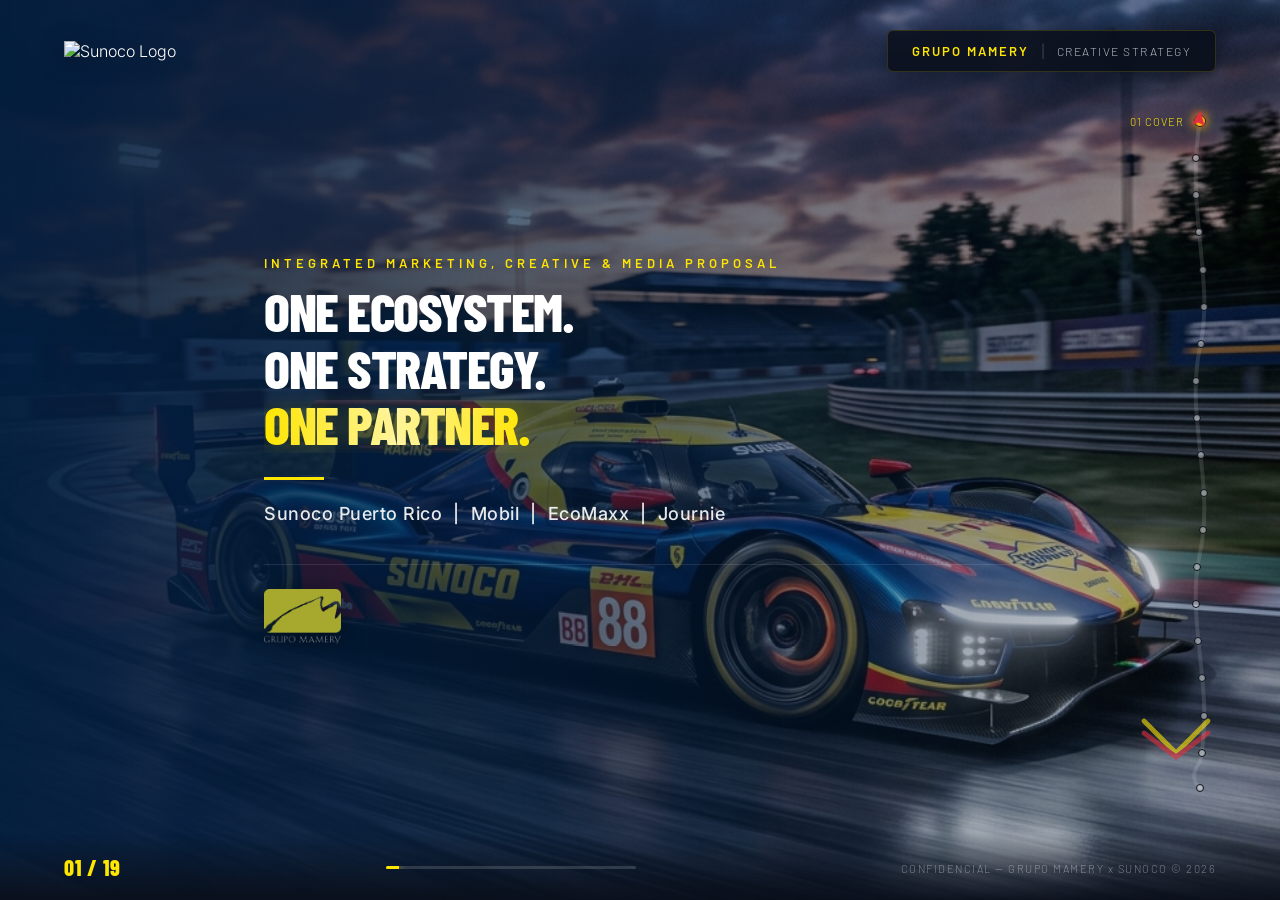
==== index.html @ bb72ad43 "design: remove redundant created by text and show only Grupo Mamery logo on Slide 1" ====
<!DOCTYPE html>
<html lang="es">
<head>
    <meta charset="UTF-8">
    <meta name="viewport" content="width=device-width, initial-scale=1.0">
    <title>Integrated Marketing, Creative & Media Proposal - SUNOCO Puerto Rico</title>
    <meta name="description" content="Integrated Marketing, Creative & Media Proposal for Sunoco Puerto Rico by Grupo Mamery.">
    
    <!-- Google Fonts -->
    <link rel="preconnect" href="https://fonts.googleapis.com">
    <link rel="preconnect" href="https://fonts.gstatic.com" crossorigin>
    <link href="https://fonts.googleapis.com/css2?family=Anton&family=Barlow+Condensed:wght@600;800&family=Barlow:wght@400;600&family=Inter:wght@300;400;500;700&display=swap" rel="stylesheet">
    
    <!-- Custom CSS -->
    <link rel="stylesheet" href="sunoco.css?v=9">
</head>
<body>

    <!-- Header Overlay -->
    <header class="deck-header">
        <div class="header-logo">
            <img src="https://www.sunocopr.com/img/sunoco-logo.svg" alt="Sunoco Logo" class="brand-logo">
        </div>
        <div class="header-badge">
            <span class="badge-accent">GRUPO MAMERY</span>
            <span class="badge-separator">|</span>
            <span class="badge-text">CREATIVE STRATEGY</span>
        </div>
    </header>

    <!-- Navigation Overlay (SVG Racetrack) -->
    <nav class="deck-nav" aria-label="Slide Navigation">
        <div class="racetrack-container">
            <svg class="racetrack-svg" viewBox="0 0 80 800" preserveAspectRatio="none">
                <!-- Base Track -->
                <path id="racetrack-path-base" d="M 40,15 C 25,120 55,200 40,280 C 25,360 55,440 40,520 C 25,600 55,680 40,765 C 30,780 35,790 40,795" fill="none" stroke="rgba(255,255,255,0.12)" stroke-width="4" stroke-linecap="round"></path>
                <!-- Active Progress Track -->
                <path id="racetrack-path-active" d="M 40,15 C 25,120 55,200 40,280 C 25,360 55,440 40,520 C 25,600 55,680 40,765 C 30,780 35,790 40,795" fill="none" stroke="var(--color-yellow)" stroke-width="4" stroke-linecap="round" stroke-dasharray="1000" stroke-dashoffset="1000"></path>
            </svg>
            <!-- Race Car Indicator -->
            <div id="racetrack-car" class="racetrack-car">
                <svg viewBox="0 0 24 24" width="22" height="22" fill="var(--color-red)">
                    <path d="M12,2L5,18L12,15L19,18L12,2Z" style="filter: drop-shadow(0 0 6px var(--color-red));"></path>
                </svg>
            </div>
            <!-- Checkpoints (19 slides) will be dynamically added here by JS to sit exactly on the path -->
            <div class="racetrack-checkpoints" id="racetrack-checkpoints"></div>
        </div>
    </nav>

    <!-- Main Scroll Container -->
    <main class="deck-container" id="deck-container">

        <!-- SLIDE 01: COVER -->
        <section class="slide theme-cover active" id="slide-01">
            <div class="slide-bg parallax-bg" style="background-image: url('assets/bg_sunoco_01_new.png');"></div>
            <div class="slide-overlay-gradient"></div>
            <div class="slide-content content-left-60">
                <div class="content-wrapper reveal-item">
                    <span class="slide-label" style="color: var(--color-yellow); letter-spacing: 4px;">INTEGRATED MARKETING, CREATIVE & MEDIA PROPOSAL</span>
                    <h1 class="slide-title" style="font-size: 54px; line-height: 1.05;">ONE ECOSYSTEM.<br>ONE STRATEGY.<br><span class="highlight-yellow">ONE PARTNER.</span></h1>
                    <div class="decor-line" style="margin: 20px 0;"></div>
                    <p class="slide-description" style="font-size: 18px; font-weight: 500; letter-spacing: 0.5px; color: rgba(255,255,255,0.9);">
                        Sunoco Puerto Rico &nbsp;|&nbsp; Mobil &nbsp;|&nbsp; EcoMaxx &nbsp;|&nbsp; Journie
                    </p>
                    <div class="slide-meta" style="margin-top: 35px;">
                        <div class="meta-logo">
                            <img src="assets/grupo_mamery_logo.png" alt="Grupo Mamery Logo" style="height: 55px; filter: drop-shadow(0 4px 12px rgba(0,0,0,0.4)); transition: transform 0.3s ease;" onmouseover="this.style.transform='scale(1.05)'" onmouseout="this.style.transform='scale(1)'">
                        </div>
                    </div>
                </div>
            </div>
            <!-- Drawing SVG Chevron -->
            <div class="decor-chevron-container">
                <svg class="decor-chevron-svg" viewBox="0 0 100 60" width="80" height="48">
                    <path class="chevron-path-1" d="M10,10 L50,50 L90,10" fill="none" stroke="rgba(255, 230, 0, 0.15)" stroke-width="6" stroke-linecap="round"></path>
                    <path class="chevron-path-2" d="M10,25 L50,55 L90,25" fill="none" stroke="rgba(227, 46, 61, 0.15)" stroke-width="6" stroke-linecap="round"></path>
                </svg>
            </div>
        </section>

        <!-- SLIDE 02: WHY THIS MOMENT MATTERS -->
        <section class="slide theme-split" id="slide-02">
            <div class="slide-bg-split">
                <div class="split-left"></div>
                <div class="split-right" style="background-image: linear-gradient(rgba(3, 30, 63, 0.85), rgba(3, 30, 63, 0.95)), url('https://www.sunocopr.com/img/store-locator.webp');"></div>
            </div>
            <div class="diagonal-divider-line"></div>
            <div class="slide-content split-layout">
                <div class="left-panel reveal-item" style="max-height: 80vh; overflow-y: auto; padding-right: 20px;">
                    <div class="accent-bar-yellow"></div>
                    <span class="slide-label">THE OPPORTUNITY</span>
                    <h2 class="slide-title" style="font-size: 44px; line-height: 1.1; margin-bottom: 15px;">WHY THIS MOMENT <span class="highlight-yellow">MATTERS</span></h2>
                    
                    <p class="slide-description" style="font-size: 15px; font-weight: 600; line-height: 1.5; color: var(--color-white); margin-bottom: 15px;">
                        The opportunity in front of us is bigger than consolidating agencies. It's about creating a smarter, faster, and more connected marketing ecosystem.
                    </p>
                    
                    <p class="slide-description" style="font-size: 13.5px; line-height: 1.5; color: rgba(255, 255, 255, 0.75); margin-bottom: 12px;">
                        With Sunoco, Mobil, EcoMaxx, and Journie operating under the same portfolio, the opportunity isn't simply to align communications. It's to align strategy, execution, media investment, and customer engagement under a single vision.
                    </p>
                    
                    <p class="slide-description" style="font-size: 13.5px; line-height: 1.5; color: rgba(255, 255, 255, 0.75); margin-bottom: 12px;">
                        At Grupo Mamery, we believe successful brands don't grow in silos. They grow when strategy, creativity, media, and data work together.
                    </p>

                    <p class="slide-description" style="font-size: 13.5px; line-height: 1.5; color: rgba(255, 255, 255, 0.75); margin-bottom: 12px;">
                        That's why our approach is designed to function as an extension of your team—bringing together the right people, processes, and expertise to move faster, make smarter decisions, and create stronger connections with consumers across every touchpoint.
                    </p>
                    
                    <p class="slide-description" style="font-size: 14px; font-weight: 500; line-height: 1.5; color: var(--color-yellow);">
                        Our role is not simply to execute campaigns. Our role is to help build a more connected, agile, and effective brand ecosystem capable of supporting the next stage of growth.
                    </p>
                </div>
                <div class="right-panel reveal-item delay-2">
                    <div class="glass-stat-card" style="padding: 30px;">
                        <span class="stat-label" style="letter-spacing: 2px; color: var(--color-yellow); font-size: 11px;">PORTFOLIO</span>
                        <h3 style="font-family: var(--font-headers); font-size: 34px; font-weight: 800; margin: 10px 0; line-height: 1.1;">4 BRANDS<br>1 SYSTEM</h3>
                        <p class="stat-desc" style="margin-bottom: 15px; font-size: 11.5px;">Sunoco, Mobil, EcoMaxx, and Journie working in synergy.</p>
                        <div style="border-top: 1px solid var(--border-white-10); padding-top: 15px; display: grid; grid-template-columns: 1fr 1fr; gap: 10px; font-size: 12px; font-family: var(--font-headers); font-weight: 800; letter-spacing: 1.5px; text-align: center;">
                            <div style="color: var(--color-yellow);">SUNOCO</div>
                            <div style="color: var(--color-white);">MOBIL</div>
                            <div style="color: var(--color-white);">ECOMAXX</div>
                            <div style="color: var(--color-yellow);">JOURNIE</div>
                        </div>
                    </div>
                </div>
            </div>
        </section>

        <!-- SLIDE 03: OUR PERSPECTIVE -->
        <section class="slide theme-minimal" id="slide-03">
            <div class="slide-bg parallax-bg" style="background-image: url('https://www.sunocopr.com/img/bg-find-a-station-wrapper.webp');"></div>
            <div class="slide-overlay-gradient"></div>
            <div class="slide-content content-center">
                <div class="content-wrapper text-center reveal-item">
                    <span class="slide-label">GROWTH STRATEGY</span>
                    <h2 class="slide-title">OUR <span class="highlight-yellow">PERSPECTIVE</span></h2>
                    <div class="decor-diamond-group">
                        <div class="decor-diamond"></div>
                        <div class="decor-diamond active"></div>
                        <div class="decor-diamond"></div>
                    </div>
                    <p class="slide-description" style="font-size: 18px; line-height: 1.5; max-width: 800px; margin: 0 auto 15px; color: rgba(255, 255, 255, 0.95); font-weight: 400;">
                        Bringing multiple brands under one agency structure is not just an operational decision. <strong>It's a growth decision.</strong>
                    </p>
                    <p class="slide-description" style="font-size: 15px; line-height: 1.5; max-width: 800px; margin: 0 auto 15px; color: rgba(255, 255, 255, 0.8);">
                        The ability to align strategy, streamline execution, and create visibility across brands creates efficiencies that extend far beyond marketing.
                    </p>
                    <p class="slide-description" style="font-size: 15px; line-height: 1.5; max-width: 800px; margin: 0 auto 24px; color: rgba(255, 255, 255, 0.8);">
                        It creates consistency. It improves speed. It simplifies decision-making. And most importantly, it allows every initiative to contribute to a larger business objective.
                    </p>
                    <blockquote class="accent-quote" style="text-align: center; border-left: none; border-top: 1px solid var(--color-yellow); border-bottom: 1px solid var(--color-yellow); padding: 20px 0; font-size: 18px; max-width: 800px; margin: 0 auto;">
                        "For Sunoco, Mobil, EcoMaxx, and Journie, the opportunity isn't simply to manage brands together. It's to build a connected ecosystem where every brand strengthens the others."
                    </blockquote>
                </div>
            </div>
            <div class="bottom-accent-line"></div>
            <!-- Drawing SVG Chevron -->
            <div class="decor-chevron-container">
                <svg class="decor-chevron-svg" viewBox="0 0 100 60" width="80" height="48">
                    <path class="chevron-path-1" d="M10,10 L50,50 L90,10" fill="none" stroke="rgba(255, 230, 0, 0.15)" stroke-width="6" stroke-linecap="round"></path>
                    <path class="chevron-path-2" d="M10,25 L50,55 L90,25" fill="none" stroke="rgba(227, 46, 61, 0.15)" stroke-width="6" stroke-linecap="round"></path>
                </svg>
            </div>
        </section>

        <!-- SLIDE 04: OUR APPROACH -->
        <section class="slide theme-quadrant" id="slide-04">
            <div class="slide-bg parallax-bg" style="background-image: url('assets/bg_sunoco_04.png');"></div>
            <div class="slide-overlay-gradient"></div>
            <div class="slide-content">
                <div class="section-header text-center reveal-item" style="margin-bottom: 20px;">
                    <span class="slide-label" style="display: block; margin-bottom: 5px;">ONE ECOSYSTEM. ONE STRATEGY. ONE PARTNER.</span>
                    <span class="slide-label">PORTFOLIO SYNERGY</span>
                    <h2 class="slide-title" style="margin-bottom: 10px;">OUR <span class="highlight-yellow">APPROACH</span></h2>
                    <p class="section-subtitle" style="font-size: 15px; max-width: 800px; margin: 0 auto 10px; color: rgba(255,255,255,0.9); line-height: 1.4;">
                        Grupo Mamery proposes an integrated model where strategy, creativity, media, and customer engagement operate under one structure designed to support the entire portfolio.
                    </p>
                    <p class="section-subtitle" style="font-size: 13.5px; max-width: 800px; margin: 0 auto; color: rgba(255,255,255,0.7); line-height: 1.4;">
                        Each brand maintains its unique identity and business objectives, while benefiting from a centralized approach that creates efficiency, consistency, and scalability.
                    </p>
                </div>
                <div class="quadrant-grid">
                    <div class="quadrant-card reveal-item delay-1">
                        <div class="card-accent-yellow"></div>
                        <span class="quadrant-num">01</span>
                        <h3>SUNOCO</h3>
                        <p>Driving brand leadership, market relevance, and long-term growth.</p>
                    </div>
                    <div class="quadrant-card reveal-item delay-2">
                        <div class="card-accent-red"></div>
                        <span class="quadrant-num">02</span>
                        <h3>MOBIL</h3>
                        <p>Strengthening premium positioning, credibility, innovation, and differentiation.</p>
                    </div>
                    <div class="quadrant-card reveal-item delay-3">
                        <div class="card-accent-yellow"></div>
                        <span class="quadrant-num">03</span>
                        <h3>ECOMAXX</h3>
                        <p>Driving value, affordability, and everyday savings.</p>
                    </div>
                    <div class="quadrant-card reveal-item delay-4">
                        <div class="card-accent-white"></div>
                        <span class="quadrant-num">04</span>
                        <h3>JOURNIE</h3>
                        <p>Increasing engagement, loyalty, retention, and customer lifetime value.</p>
                    </div>
                </div>
                <p class="reveal-item delay-4" style="text-align: center; margin-top: 25px; font-size: 14.5px; color: var(--color-yellow); font-weight: 500; letter-spacing: 0.5px; line-height: 1.4; max-width: 800px; margin: 25px auto 0;">
                    Together, these brands become more than individual marketing efforts. They become a connected ecosystem working toward shared business growth.
                </p>
            </div>
        </section>

        <!-- SLIDE 05: HOW WE WOULD WORK TOGETHER (Strategic Planning) -->
        <section class="slide theme-asymmetric" id="slide-05">
            <div class="slide-bg parallax-bg" style="background-image: url('https://www.sunocopr.com/img/official-fuel-of-nascar.webp'); filter: brightness(0.4);"></div>
            <div class="slide-overlay-gradient"></div>
            <div class="slide-content content-offset">
                <div class="accent-left-line"></div>
                <div class="main-body reveal-item">
                    <span class="slide-label" style="display: block; margin-bottom: 5px; color: rgba(255,255,255,0.4); font-size: 11px; letter-spacing: 2px;">HOW WE WOULD WORK TOGETHER</span>
                    <span class="slide-label">COLLABORATIVE MODEL</span>
                    <h2 class="slide-title">STRATEGIC <span class="highlight-yellow">PLANNING</span></h2>
                    <p class="slide-description" style="max-width: 700px; margin-bottom: 25px; color: rgba(255,255,255,0.85);">
                        We establish a proactive, consultative partnership that integrates our planning directly with your business objectives.
                    </p>
                    
                    <div class="responsive-grid-2col" style="margin-top: 25px;">
                        <ul class="check-list" style="display: flex; flex-direction: column; gap: 15px; font-size: 18px;">
                            <li><span>Annual marketing planning support</span></li>
                            <li><span>Campaign and promotional planning</span></li>
                            <li><span>Strategic recommendations and consultation</span></li>
                            <li><span>Market and consumer insights</span></li>
                        </ul>
                        <ul class="check-list" style="display: flex; flex-direction: column; gap: 15px; font-size: 18px;">
                            <li><span>Opportunity identification</span></li>
                            <li><span>Strategic partnership recommendations</span></li>
                            <li><span>Participation in planning sessions and workshops</span></li>
                        </ul>
                    </div>
                </div>
            </div>
            <!-- Drawing SVG Chevron -->
            <div class="decor-chevron-container">
                <svg class="decor-chevron-svg" viewBox="0 0 100 60" width="80" height="48">
                    <path class="chevron-path-1" d="M10,10 L50,50 L90,10" fill="none" stroke="rgba(255, 230, 0, 0.15)" stroke-width="6" stroke-linecap="round"></path>
                    <path class="chevron-path-2" d="M10,25 L50,55 L90,25" fill="none" stroke="rgba(227, 46, 61, 0.15)" stroke-width="6" stroke-linecap="round"></path>
                </svg>
            </div>
        </section>

        <!-- SLIDE 06: CAMPAIGN DEVELOPMENT -->
        <section class="slide theme-asymmetric" id="slide-06">
            <div class="slide-bg parallax-bg" style="background-image: url('https://www.sunocopr.com/img/sunoco-race-fuels.webp'); filter: brightness(0.4);"></div>
            <div class="slide-overlay-gradient"></div>
            <div class="slide-content content-offset">
                <div class="accent-left-line"></div>
                <div class="main-body reveal-item">
                    <span class="slide-label" style="display: block; margin-bottom: 5px; color: rgba(255,255,255,0.4); font-size: 11px; letter-spacing: 2px;">HOW WE WOULD WORK TOGETHER</span>
                    <span class="slide-label">CREATIVE CAPABILITIES</span>
                    <h2 class="slide-title">CAMPAIGN DEVELOPMENT & <span class="highlight-yellow">EXECUTION</span></h2>
                    <p class="slide-description" style="max-width: 700px; margin-bottom: 25px; color: rgba(255,255,255,0.85);">
                        From high-end concepts to cross-channel deployment, we translate strategy into compelling visual communication.
                    </p>
                    <div class="campaign-split-grid">
                        <ul class="check-list" style="display: flex; flex-direction: column; gap: 15px; font-size: 19px;">
                            <li><span>Creative concept development</span></li>
                            <li><span>Integrated 360° campaign development</span></li>
                            <li><span>Digital and traditional asset creation</span></li>
                            <li><span>Content adaptation across channels</span></li>
                            <li><span>Campaign execution oversight</span></li>
                            <li><span>Production coordination</span></li>
                            <li><span>Executive presentations and concept development</span></li>
                        </ul>
                        <div class="film-item campaign-large-media" style="border: 2px solid var(--color-yellow); background: var(--bg-glass); backdrop-filter: var(--glass-blur); padding: 20px; box-shadow: 0 0 40px rgba(255, 230, 0, 0.3); transform: scale(1.05); transition: transform 0.8s cubic-bezier(0.16, 1, 0.3, 1);">
                            <div class="film-thumb" style="background-image: url('assets/sunoco_production_station.png'); aspect-ratio: 16/10; margin-bottom: 12px; border: 1.5px solid rgba(255,255,255,0.2); width: 100%; height: 42vh; background-size: cover; background-position: center;"></div>
                            <h5 style="font-size: 18px; letter-spacing: 1.5px; color: var(--color-yellow); font-family: var(--font-headers); font-weight: 800; text-transform: uppercase;">CAMPAIGN PRODUCTION ON SET</h5>
                        </div>
                    </div>
                </div>
            </div>
        </section>

        <!-- SLIDE 07: CUSTOMER ENGAGEMENT -->
        <section class="slide theme-asymmetric" id="slide-07">
            <div class="slide-bg parallax-bg" style="background-image: url('https://www.sunocopr.com/img/hero.webp'); filter: brightness(0.45);"></div>
            <div class="slide-overlay-gradient"></div>
            <div class="slide-content content-offset">
                <div class="accent-left-line"></div>
                <div class="main-body reveal-item">
                    <span class="slide-label" style="display: block; margin-bottom: 5px; color: rgba(255,255,255,0.4); font-size: 11px; letter-spacing: 2px;">HOW WE WOULD WORK TOGETHER</span>
                    <span class="slide-label">DIGITAL INTERACTION</span>
                    <h2 class="slide-title">CUSTOMER <span class="highlight-yellow">ENGAGEMENT</span></h2>
                    <p class="slide-description" style="max-width: 700px; margin-bottom: 20px; color: rgba(255,255,255,0.85);">
                        Building long-term customer relationships through continuous, targeted engagement initiatives across social, web, and loyalty systems.
                    </p>
                    <div class="responsive-grid-2col" style="margin-top: 20px;">
                        <ul class="accent-bullets" style="gap: 12px; font-size: 17px;">
                            <li><span>Social media strategy and management</span></li>
                            <li><span>Community management</span></li>
                            <li><span>Editorial planning and content calendars</span></li>
                            <li><span>Content development</span></li>
                            <li><span>Influencer marketing programs</span></li>
                        </ul>
                        <ul class="accent-bullets" style="gap: 12px; font-size: 17px;">
                            <li><span>Brand ambassador initiatives</span></li>
                            <li><span>Consumer engagement campaigns</span></li>
                            <li><span>Journie-related communication initiatives</span></li>
                            <li><span>Loyalty-focused marketing programs</span></li>
                        </ul>
                    </div>
                </div>
            </div>
            <div class="center-right-warm-glow"></div>
            <!-- Drawing SVG Chevron -->
            <div class="decor-chevron-container">
                <svg class="decor-chevron-svg" viewBox="0 0 100 60" width="80" height="48">
                    <path class="chevron-path-1" d="M10,10 L50,50 L90,10" fill="none" stroke="rgba(255, 230, 0, 0.15)" stroke-width="6" stroke-linecap="round"></path>
                    <path class="chevron-path-2" d="M10,25 L50,55 L90,25" fill="none" stroke="rgba(227, 46, 61, 0.15)" stroke-width="6" stroke-linecap="round"></path>
                </svg>
            </div>
        </section>

        <!-- SLIDE 08: MEDIA, INTELLIGENCE & PERFORMANCE -->
        <section class="slide theme-terminal" id="slide-08">
            <div class="slide-bg parallax-bg" style="background-image: url('assets/bg_sunoco_08.png');"></div>
            <div class="slide-overlay-gradient"></div>
            <div class="slide-content">
                <div class="slide-content-vertical reveal-item">
                    <span class="slide-label">DATA-DRIVEN MEDIA</span>
                    <h2 class="slide-title" style="font-size: 48px; margin-bottom: 12px;">MEDIA, INTELLIGENCE & <span class="highlight-yellow">PERFORMANCE</span></h2>
                    <p class="slide-description" style="max-width: 800px; font-size: 14.5px; line-height: 1.5; margin-bottom: 20px; color: rgba(255,255,255,0.85);">
                        We don't view media as a buying function; we view it as a business tool. Every investment should be informed by consumer behavior, competitive activity, performance data, and business objectives. Our role is to connect those signals and transform them into smarter marketing decisions.
                    </p>
                    <div class="kpi-grid">
                        <div class="kpi-card" style="padding: 20px; background: var(--bg-glass); border: 1px solid var(--border-glass); border-radius: 8px;">
                            <span class="kpi-badge" style="display: inline-block; padding: 3px 8px; font-family: var(--font-accent); font-size: 9px; font-weight: 600; background: var(--color-yellow); color: var(--color-black); border-radius: 2px; margin-bottom: 10px;">STRATEGY</span>
                            <h3 style="font-family: var(--font-headers); font-size: 18px; margin-bottom: 12px; color: var(--color-white); text-transform: uppercase;">Media Strategy</h3>
                            <ul class="check-list" style="font-size: 14px; line-height: 1.4; display: flex; flex-direction: column; gap: 8px; padding-left: 0; list-style-type: none;">
                                <li><span>Annual and campaign-level media planning</span></li>
                                <li><span>Budget allocation recommendations</span></li>
                                <li><span>Strategic media recommendations</span></li>
                                <li><span>Channel mix development</span></li>
                                <li><span>Performance forecasting</span></li>
                            </ul>
                        </div>
                        <div class="kpi-card" style="padding: 20px; background: var(--bg-glass); border: 1px solid var(--border-glass); border-radius: 8px;">
                            <span class="kpi-badge" style="display: inline-block; padding: 3px 8px; font-family: var(--font-accent); font-size: 9px; font-weight: 600; background: var(--color-yellow); color: var(--color-black); border-radius: 2px; margin-bottom: 10px;">MANAGEMENT</span>
                            <h3 style="font-family: var(--font-headers); font-size: 18px; margin-bottom: 12px; color: var(--color-white); text-transform: uppercase;">Media Buying & Management</h3>
                            <ul class="check-list" style="font-size: 14px; line-height: 1.4; display: flex; flex-direction: column; gap: 8px; padding-left: 0; list-style-type: none;">
                                <li><span>Media negotiations</span></li>
                                <li><span>Media placement and execution</span></li>
                                <li><span>Campaign implementation</span></li>
                                <li><span>Budget management</span></li>
                                <li><span>Ongoing optimization</span></li>
                            </ul>
                        </div>
                        <div class="kpi-card" style="padding: 20px; background: var(--bg-glass); border: 1px solid var(--border-glass); border-radius: 8px;">
                            <span class="kpi-badge" style="display: inline-block; padding: 3px 8px; font-family: var(--font-accent); font-size: 9px; font-weight: 600; background: var(--color-yellow); color: var(--color-black); border-radius: 2px; margin-bottom: 10px;">OPTIMIZATION</span>
                            <h3 style="font-family: var(--font-headers); font-size: 18px; margin-bottom: 12px; color: var(--color-white); text-transform: uppercase;">Performance</h3>
                            <ul class="check-list" style="font-size: 14px; line-height: 1.4; display: flex; flex-direction: column; gap: 8px; padding-left: 0; list-style-type: none;">
                                <li><span>Campaign monitoring</span></li>
                                <li><span>Performance analysis</span></li>
                                <li><span>Optimization recommendations</span></li>
                                <li><span>Cross-channel reporting</span></li>
                                <li><span>Business-focused insights</span></li>
                            </ul>
                        </div>
                        <div class="kpi-card" style="padding: 20px; background: var(--bg-glass); border: 1px solid var(--border-glass); border-radius: 8px;">
                            <span class="kpi-badge" style="display: inline-block; padding: 3px 8px; font-family: var(--font-accent); font-size: 9px; font-weight: 600; background: var(--color-yellow); color: var(--color-black); border-radius: 2px; margin-bottom: 10px;">INTELLIGENCE</span>
                            <h3 style="font-family: var(--font-headers); font-size: 18px; margin-bottom: 12px; color: var(--color-white); text-transform: uppercase;">Competitive & Industry Intelligence</h3>
                            <ul class="check-list" style="font-size: 13.5px; line-height: 1.35; display: flex; flex-direction: column; gap: 7px; padding-left: 0; list-style-type: none;">
                                <li><span>Monthly category advertising investment monitoring</span></li>
                                <li><span>Competitive activity tracking</span></li>
                                <li><span>Share of Voice analysis</span></li>
                                <li><span>Market trend reporting</span></li>
                                <li><span>Monitoring of relevant competitive campaigns</span></li>
                                <li><span>Identification of emerging opportunities</span></li>
                                <li><span>Strategic recommendations based on market activity</span></li>
                            </ul>
                        </div>
                    </div>
                </div>
            </div>
        </section>

        <!-- SLIDE 09: OPERATING RHYTHM -->
        <section class="slide theme-grid-structure" id="slide-09">
            <div class="slide-bg parallax-bg" style="background-image: url('assets/bg_sunoco_04.png'); filter: blur(5px) brightness(0.35);"></div>
            <div class="slide-overlay-gradient"></div>
            <div class="slide-content">
                <div class="section-header text-center reveal-item" style="margin-bottom: 30px;">
                    <span class="slide-label">GOVERNANCE</span>
                    <h2 class="slide-title" style="margin-bottom: 10px;">OPERATING <span class="highlight-yellow">RHYTHM</span></h2>
                    <p class="section-subtitle" style="color: rgba(255,255,255,0.85);">Structured checkpoints to maintain operational alignment and evaluate results</p>
                </div>
                <div class="rhythm-row">
                    <div class="rhythm-block reveal-item delay-1">
                        <span class="block-label highlight-yellow">EVERY 2 WEEKS</span>
                        <h3>Bi-Weekly Status Meetings</h3>
                        <p>Regular alignment sessions focused on priorities, active projects, campaign performance, and upcoming initiatives.</p>
                    </div>
                    <div class="rhythm-block reveal-item delay-2">
                        <span class="block-label highlight-yellow">EVERY MONTH</span>
                        <h3>Monthly Performance Reviews</h3>
                        <p>Comprehensive review of marketing activities, campaign results, competitive activity, and strategic recommendations.</p>
                    </div>
                    <div class="rhythm-block reveal-item delay-3">
                        <span class="block-label highlight-yellow">EVERY QUARTER</span>
                        <h3>Quarterly Business Reviews</h3>
                        <p style="margin-bottom: 10px; font-size: 14px; color: rgba(255,255,255,0.7);">Executive-level business reviews focused on:</p>
                        <ul class="check-list" style="font-size: 13.5px; line-height: 1.35; display: flex; flex-direction: column; gap: 6px; padding-left: 0; list-style-type: none; text-align: left;">
                            <li><span>Market trends</span></li>
                            <li><span>Competitive developments</span></li>
                            <li><span>Industry activity</span></li>
                            <li><span>Emerging opportunities</span></li>
                            <li><span>Strategic recommendations for future growth</span></li>
                        </ul>
                    </div>
                </div>
            </div>
            <div class="rhythm-decor-diamond"></div>
            <!-- Drawing SVG Chevron -->
            <div class="decor-chevron-container">
                <svg class="decor-chevron-svg" viewBox="0 0 100 60" width="80" height="48">
                    <path class="chevron-path-1" d="M10,10 L50,50 L90,10" fill="none" stroke="rgba(255, 230, 0, 0.15)" stroke-width="6" stroke-linecap="round"></path>
                    <path class="chevron-path-2" d="M10,25 L50,55 L90,25" fill="none" stroke="rgba(227, 46, 61, 0.15)" stroke-width="6" stroke-linecap="round"></path>
                </svg>
            </div>
        </section>

        <!-- SLIDE 10: BUILT ON EXPERIENCE -->
        <section class="slide theme-emotional-peak" id="slide-10">
            <div class="slide-bg parallax-bg" style="background-image: url('assets/bg_sunoco_10.png');"></div>
            <div class="slide-overlay-gradient"></div>
            <div class="slide-content content-full-overlay">
                <div class="content-wrapper text-center reveal-item">
                    <span class="slide-label">PARTNERSHIP CAPABILITIES</span>
                    <h2 class="slide-title" style="font-size: 52px;">BUILT ON EXPERIENCE. <span class="highlight-yellow">DRIVEN BY AGILITY.</span></h2>
                    <p class="slide-description max-w-xl mx-auto" style="font-size: 17px; line-height: 1.5; color: rgba(255, 255, 255, 0.95); margin-bottom: 15px;">
                        Successful marketing today requires more than creativity. It requires strategic thinking, operational discipline, market awareness, and the ability to move quickly when opportunities emerge.
                    </p>
                    <p class="slide-description max-w-xl mx-auto" style="font-size: 15px; line-height: 1.5; color: rgba(255, 255, 255, 0.8); margin-bottom: 15px;">
                        Grupo Mamery combines experienced leadership, specialized talent, and an agile operating model designed to help brands adapt, execute, and grow in an increasingly dynamic environment.
                    </p>
                    <p class="slide-description max-w-xl mx-auto" style="font-size: 15px; line-height: 1.5; color: var(--color-yellow); font-weight: 500; margin-bottom: 25px;">
                        Our structure is intentionally built to deliver both strategic depth and executional speed—allowing us to operate as a true extension of our clients’ teams.
                    </p>
                </div>
            </div>
        </section>

        <!-- SLIDE 11: THE TEAM -->
        <section class="slide theme-team" id="slide-11">
            <div class="slide-bg parallax-bg" style="background-image: url('https://www.sunocopr.com/content/userfiles/images/SunocoIndyCar.jpg'); filter: brightness(0.35);"></div>
            <div class="slide-overlay-gradient"></div>
            <div class="slide-content">
                <div class="section-header text-center reveal-item" style="margin-bottom: 25px;">
                    <span class="slide-label">RESOURCES</span>
                    <h2 class="slide-title" style="margin-bottom: 10px;">THE TEAM <span class="highlight-yellow">BEHIND THE WORK</span></h2>
                    <p class="section-subtitle" style="font-size: 13px; color: rgba(255,255,255,0.85);">Dedicated core team assigned to support the portfolio's day-to-day workflow</p>
                </div>
                <div class="team-grid">
                    <div class="team-card reveal-item delay-1" style="padding: 18px;">
                        <h4 style="font-size: 17.5px;">Strategy & Creative Director</h4>
                        <span class="team-role" style="font-size: 10px; margin-bottom: 8px;">Creative & Strategic Leadership</span>
                        <p style="font-size: 13.5px; line-height: 1.4;">Strategic leadership, creative direction, and overall brand alignment.</p>
                    </div>
                    <div class="team-card reveal-item delay-2" style="padding: 18px;">
                        <h4 style="font-size: 17.5px;">Account Director</h4>
                        <span class="team-role" style="font-size: 10px; margin-bottom: 8px;">Executive & Client Relations</span>
                        <p style="font-size: 13.5px; line-height: 1.4;">Executive relationship management and operational leadership.</p>
                    </div>
                    <div class="team-card reveal-item delay-3" style="padding: 18px;">
                        <h4 style="font-size: 17.5px;">Account Executives (2)</h4>
                        <span class="team-role" style="font-size: 10px; margin-bottom: 8px;">Workflow Coordination</span>
                        <p style="font-size: 13.5px; line-height: 1.4;">Day-to-day project coordination, workflow management, and execution support.</p>
                    </div>
                    <div class="team-card reveal-item delay-1" style="padding: 18px;">
                        <h4 style="font-size: 17.5px;">Graphic Designers (2)</h4>
                        <span class="team-role" style="font-size: 10px; margin-bottom: 8px;">Creative Asset Production</span>
                        <p style="font-size: 13.5px; line-height: 1.4;">Creative development, design execution, and asset production.</p>
                    </div>
                    <div class="team-card reveal-item delay-2" style="padding: 18px;">
                        <h4 style="font-size: 17.5px;">Media Director</h4>
                        <span class="team-role" style="font-size: 10px; margin-bottom: 8px;">Strategy & Media Buying</span>
                        <p style="font-size: 13.5px; line-height: 1.4;">Media strategy, planning, buying, and optimization.</p>
                    </div>
                    <div class="team-card reveal-item delay-3" style="padding: 18px;">
                        <h4 style="font-size: 17.5px;">Digital Specialist</h4>
                        <span class="team-role" style="font-size: 10px; margin-bottom: 8px;">Digital & Analytics</span>
                        <p style="font-size: 13.5px; line-height: 1.4;">Digital campaign execution, reporting, and performance optimization.</p>
                    </div>
                </div>
            </div>
            <div class="team-decor-diamond"></div>
            <!-- Drawing SVG Chevron -->
            <div class="decor-chevron-container">
                <svg class="decor-chevron-svg" viewBox="0 0 100 60" width="80" height="48">
                    <path class="chevron-path-1" d="M10,10 L50,50 L90,10" fill="none" stroke="rgba(255, 230, 0, 0.15)" stroke-width="6" stroke-linecap="round"></path>
                    <path class="chevron-path-2" d="M10,25 L50,55 L90,25" fill="none" stroke="rgba(227, 46, 61, 0.15)" stroke-width="6" stroke-linecap="round"></path>
                </svg>
            </div>
        </section>

        <!-- SLIDE 12: EXTENDED SUPPORT NETWORK -->
        <section class="slide theme-constellation" id="slide-12">
            <div class="slide-bg parallax-bg" style="background-image: url('assets/bg_sunoco_08.png'); filter: brightness(0.25);"></div>
            <div class="slide-overlay-gradient" style="background: radial-gradient(circle at center, rgba(3, 30, 63, 0.9) 0%, rgba(10, 15, 26, 0.98) 100%);"></div>
            <canvas class="constellation-canvas" id="constellation-canvas"></canvas>
            <div class="slide-content">
                <div class="content-wrapper reveal-item" style="max-width: 600px;">
                    <span class="slide-label">BROADER EXPERTISE</span>
                    <h2 class="slide-title">EXTENDED SUPPORT <span class="highlight-yellow">NETWORK</span></h2>
                    <p class="slide-description" style="font-size: 15px; margin-bottom: 20px; color: rgba(255,255,255,0.85); line-height: 1.5;">
                        In addition to the core team, Sunoco Puerto Rico will have access to Grupo Mamery's broader network of specialized resources and strategic partners, including:
                    </p>
                    <div class="responsive-grid-2col" style="font-size: 16px; color: rgba(255,255,255,0.75); margin-top: 20px;">
                        <ul class="accent-bullets" style="gap: 8px;">
                            <li><span>Video production</span></li>
                            <li><span>Photography</span></li>
                            <li><span>Motion graphics</span></li>
                            <li><span>Digital development</span></li>
                            <li><span>Influencer marketing</span></li>
                        </ul>
                        <ul class="accent-bullets" style="gap: 8px;">
                            <li><span>Experiential activations</span></li>
                            <li><span>Event production</span></li>
                            <li><span>Public relations partners</span></li>
                            <li><span>Specialized production resources</span></li>
                        </ul>
                    </div>
                    <p style="font-size: 13.5px; margin-top: 20px; color: var(--color-yellow); font-weight: 500; line-height: 1.4;">
                        This structure allows us to scale resources based on business needs while maintaining efficiency and flexibility.
                    </p>
                </div>
            </div>
        </section>

        <!-- SLIDE 13: HOW SUCCESS WILL BE MEASURED (KPIs) -->
        <section class="slide theme-kpi-dashboard" id="slide-13">
            <div class="slide-bg parallax-bg" style="background-image: url('assets/bg_sunoco_08.png'); filter: brightness(0.35);"></div>
            <div class="slide-overlay-gradient"></div>
            <div class="slide-content">
                <div class="section-header text-center reveal-item" style="margin-bottom: 25px;">
                    <span class="slide-label">ACCOUNTABILITY</span>
                    <h2 class="slide-title" style="margin-bottom: 10px;">HOW SUCCESS WILL <span class="highlight-yellow">BE MEASURED</span></h2>
                    <p class="section-subtitle" style="color: rgba(255,255,255,0.85);">Performance indicators grouped by brand, content, media, and loyalty channels</p>
                </div>
                <div class="dashboard-grid">
                    <div class="dashboard-column reveal-item delay-1">
                        <div class="col-head">BRAND PERFORMANCE</div>
                        <div class="col-body" style="padding: 15px;">
                            <ul class="accent-bullets" style="font-size: 13.5px; gap: 8px; padding-left: 0;">
                                <li><span>Reach</span></li>
                                <li><span>Impressions</span></li>
                                <li><span>Brand awareness</span></li>
                                <li><span>Engagement</span></li>
                            </ul>
                        </div>
                    </div>
                    <div class="dashboard-column reveal-item delay-2">
                        <div class="col-head">CONTENT & ENGAGEMENT PERFORMANCE</div>
                        <div class="col-body" style="padding: 15px;">
                            <ul class="accent-bullets" style="font-size: 13.5px; gap: 8px; padding-left: 0;">
                                <li><span>Engagement rate</span></li>
                                <li><span>Video views</span></li>
                                <li><span>Community growth</span></li>
                                <li><span>Content reach</span></li>
                            </ul>
                        </div>
                    </div>
                    <div class="dashboard-column reveal-item delay-3">
                        <div class="col-head">MEDIA PERFORMANCE</div>
                        <div class="col-body" style="padding: 15px;">
                            <ul class="accent-bullets" style="font-size: 13.5px; gap: 8px; padding-left: 0;">
                                <li><span>CPM</span></li>
                                <li><span>CPC</span></li>
                                <li><span>CTR</span></li>
                                <li><span>Conversions</span></li>
                                <li><span>Frequency</span></li>
                                <li><span>Cost efficiency</span></li>
                            </ul>
                        </div>
                    </div>
                    <div class="dashboard-column reveal-item delay-4">
                        <div class="col-head">LOYALTY & CUSTOMER ENGAGEMENT</div>
                        <div class="col-body" style="padding: 15px;">
                            <ul class="accent-bullets" style="font-size: 13.5px; gap: 8px; padding-left: 0;">
                                <li><span>Journie registrations</span></li>
                                <li><span>Promotion participation</span></li>
                                <li><span>Program activations</span></li>
                                <li><span>Retention</span></li>
                                <li><span>Engagement frequency</span></li>
                            </ul>
                        </div>
                    </div>
                </div>
            </div>
            <div class="dashboard-decor-diamond"></div>
            <!-- Drawing SVG Chevron -->
            <div class="decor-chevron-container">
                <svg class="decor-chevron-svg" viewBox="0 0 100 60" width="80" height="48">
                    <path class="chevron-path-1" d="M10,10 L50,50 L90,10" fill="none" stroke="rgba(255, 230, 0, 0.15)" stroke-width="6" stroke-linecap="round"></path>
                    <path class="chevron-path-2" d="M10,25 L50,55 L90,25" fill="none" stroke="rgba(227, 46, 61, 0.15)" stroke-width="6" stroke-linecap="round"></path>
                </svg>
            </div>
        </section>

        <!-- SLIDE 14: INVESTMENT MODEL ($17,000) -->
        <section class="slide theme-investment" id="slide-14">
            <div class="slide-bg-split">
                <div class="split-left"></div>
                <div class="split-right" style="background-image: linear-gradient(rgba(3, 30, 63, 0.85), rgba(3, 30, 63, 0.95)), url('https://www.sunocopr.com/img/store-locator.webp'); filter: contrast(1.1) brightness(0.9);"></div>
            </div>
            <div class="diagonal-divider-line"></div>
            <div class="slide-content split-layout">
                <div class="left-panel reveal-item">
                    <span class="slide-label">STRATEGIC & CREATIVE SERVICES RETAINER</span>
                    <h2 class="slide-title" style="font-size: 40px; margin-bottom: 15px;">INVESTMENT <span class="highlight-yellow">MODEL</span></h2>
                    <p class="slide-description" style="font-size: 13.5px; margin-bottom: 20px; line-height: 1.5; color: rgba(255,255,255,0.75);">
                        A comprehensive monthly retainer designed to cover strategic, creative, and community management needs across the entire brand portfolio.
                    </p>
                    <div class="investment-includes">
                        <h4 style="font-size: 15px; margin-bottom: 10px;">Retainer Includes:</h4>
                        <div class="responsive-grid-2col" style="font-size: 14.5px; color: rgba(255,255,255,0.75);">
                            <ul class="check-list" style="gap: 8px;">
                                <li><span>Strategic planning</span></li>
                                <li><span>Creative development</span></li>
                                <li><span>Graphic design</span></li>
                                <li><span>Content creation</span></li>
                                <li><span>Social media management</span></li>
                                <li><span>Community management</span></li>
                            </ul>
                            <ul class="check-list" style="gap: 8px;">
                                <li><span>Influencer management</span></li>
                                <li><span>Campaign development</span></li>
                                <li><span>Executive presentations</span></li>
                                <li><span>Production coordination</span></li>
                                <li><span>Account management</span></li>
                            </ul>
                        </div>
                    </div>
                </div>
                <div class="right-panel reveal-item delay-2">
                    <div class="investment-tag-card" style="padding: 30px;">
                        <div class="card-accent-line-yellow"></div>
                        <span class="card-type-label">STRATEGIC & CREATIVE SERVICES RETAINER</span>
                        <div class="price-container">
                            <span class="currency">$</span>
                            <span class="amount">17,000</span>
                        </div>
                        <span class="price-type">MONTHLY INVESTMENT</span>
                        <div class="card-badge-approved">CONSOLIDATED PORTFOLIO</div>
                    </div>
                </div>
            </div>
        </section>

        <!-- SLIDE 15: MEDIA RETAINER ($8,000) -->
        <section class="slide theme-investment" id="slide-15">
            <div class="slide-bg-split">
                <div class="split-left"></div>
                <div class="split-right" style="background-image: linear-gradient(rgba(3, 30, 63, 0.85), rgba(3, 30, 63, 0.95)), url('https://www.sunocopr.com/img/bg-find-a-station-wrapper.webp'); filter: contrast(1.1) brightness(0.85);"></div>
            </div>
            <div class="diagonal-divider-line"></div>
            <div class="slide-content split-layout">
                <div class="left-panel reveal-item">
                    <span class="slide-label">MEDIA STRATEGY, PLANNING & INTELLIGENCE RETAINER</span>
                    <h2 class="slide-title" style="font-size: 40px; margin-bottom: 15px;">MEDIA STRATEGY, PLANNING & <span class="highlight-yellow">INTELLIGENCE RETAINER</span></h2>
                    <p class="slide-description" style="font-size: 13.5px; margin-bottom: 20px; line-height: 1.5; color: rgba(255,255,255,0.75);">
                        Dedicated media services retainer covering strategy, optimization, industry intelligence, and monthly competitive campaign monitoring.
                    </p>
                    <div class="investment-includes">
                        <h4 style="font-size: 15px; margin-bottom: 10px;">Retainer Includes:</h4>
                        <div class="responsive-grid-2col" style="font-size: 14.5px; color: rgba(255,255,255,0.75);">
                            <ul class="check-list" style="gap: 8px;">
                                <li><span>Media strategy and planning</span></li>
                                <li><span>Media buying and management</span></li>
                                <li><span>Performance optimization</span></li>
                                <li><span>Monthly reporting</span></li>
                            </ul>
                            <ul class="check-list" style="gap: 8px;">
                                <li><span>Competitive & Industry Intelligence</span></li>
                                <li><span>Category investment monitoring</span></li>
                                <li><span>Competitive activity reporting</span></li>
                                <li><span>Strategic recommendations</span></li>
                                <li><span>Quarterly Business Reviews</span></li>
                            </ul>
                        </div>
                    </div>
                </div>
                <div class="right-panel reveal-item delay-2">
                    <div class="investment-tag-card" style="padding: 30px;">
                        <div class="card-accent-line-yellow"></div>
                        <span class="card-type-label">MEDIA STRATEGY, PLANNING & INTELLIGENCE RETAINER</span>
                        <div class="price-container">
                            <span class="currency">$</span>
                            <span class="amount">8,000</span>
                        </div>
                        <span class="price-type">MONTHLY INVESTMENT</span>
                        <div class="card-badge-approved">PERFORMANCE MANAGEMENT</div>
                    </div>
                </div>
            </div>
            <!-- Drawing SVG Chevron -->
            <div class="decor-chevron-container">
                <svg class="decor-chevron-svg" viewBox="0 0 100 60" width="80" height="48">
                    <path class="chevron-path-1" d="M10,10 L50,50 L90,10" fill="none" stroke="rgba(255, 230, 0, 0.15)" stroke-width="6" stroke-linecap="round"></path>
                    <path class="chevron-path-2" d="M10,25 L50,55 L90,25" fill="none" stroke="rgba(227, 46, 61, 0.15)" stroke-width="6" stroke-linecap="round"></path>
                </svg>
            </div>
        </section>

        <!-- SLIDE 16: MEDIA INVESTMENT MANAGEMENT -->
        <section class="slide theme-minimal" id="slide-16">
            <div class="slide-bg parallax-bg" style="background-image: url('assets/bg_sunoco_04.png'); filter: brightness(0.3) saturate(0.85);"></div>
            <div class="slide-overlay-gradient"></div>
            <div class="slide-content content-center">
                <div class="content-wrapper text-center reveal-item">
                    <span class="slide-label">MEDIA SCOPE</span>
                    <h2 class="slide-title" style="font-size: 48px; margin-bottom: 20px;">MEDIA INVESTMENT <span class="highlight-yellow">MANAGEMENT</span></h2>
                    <div class="decor-diamond-group">
                        <div class="decor-diamond active"></div>
                        <div class="decor-diamond"></div>
                        <div class="decor-diamond active"></div>
                    </div>
                    <p class="slide-description" style="font-size: 16px; line-height: 1.6; max-width: 650px; margin: 0 auto 30px; color: rgba(255,255,255,0.9);">
                        Media investment management is included within the proposed retainer structure for annual consolidated media investments of up to <strong>$1,500,000</strong>.
                    </p>
                    <div class="glass-stat-card" style="max-width: 500px; padding: 25px; margin: 0 auto; border: 1px solid var(--border-glass);">
                        <p style="font-size: 13.5px; line-height: 1.5; color: rgba(255, 255, 255, 0.85);">
                            Media investments exceeding this level may be reviewed and adjusted by mutual agreement between Sunoco Puerto Rico and Grupo Mamery.
                        </p>
                    </div>
                </div>
            </div>
            <div class="bottom-accent-line-thin"></div>
        </section>

        <!-- SLIDE 17: OPERATIONAL ASSUMPTIONS -->
        <section class="slide theme-asymmetric" id="slide-17">
            <div class="slide-bg parallax-bg" style="background-image: url('https://www.sunocopr.com/img/official-fuel-of-nascar.webp'); filter: blur(4px) brightness(0.35);"></div>
            <div class="slide-overlay-gradient"></div>
            <div class="slide-content content-offset">
                <div class="accent-left-line"></div>
                <div class="main-body reveal-item">
                    <span class="slide-label">CAPACITY BOUNDARIES</span>
                    <h2 class="slide-title">OPERATIONAL <span class="highlight-yellow">ASSUMPTIONS</span></h2>
                    
                    <div class="capacity-banner-container reveal-item">
                        <div class="capacity-highlight-banner dynamic-pulse">
                            <div class="capacity-banner-left">
                                <span class="capacity-label">OPERATIONAL CAPACITY</span>
                                <span class="capacity-value">200 <span class="capacity-unit">HOURS / MONTH</span></span>
                            </div>
                            <div class="capacity-banner-right">
                                The estimated operational capacity under this model is approximately 200 professional hours per month distributed across the assigned resources.
                            </div>
                        </div>
                    </div>

                    <div class="assumptions-grid reveal-item delay-2">
                        <div class="assumptions-card">
                            <div class="card-accent-line-yellow"></div>
                            <h4>Dedicated Team</h4>
                            <p>The proposed retainer structure includes a dedicated team designed to support the recurring needs of the brands included in this proposal.</p>
                        </div>
                        <div class="assumptions-card">
                            <div class="card-accent-line-red"></div>
                            <h4>Scope Boundaries</h4>
                            <p>Extraordinary requests or projects that significantly exceed the anticipated scope may require additional scope evaluation, timeline adjustments, or resource allocation.</p>
                        </div>
                        <div class="assumptions-card">
                            <div class="card-accent-line-yellow"></div>
                            <h4>Review & Approvals</h4>
                            <p>Projects will be developed through a collaborative review and approval process. Requests involving substantial changes to previously approved strategic, conceptual, or creative directions may require adjustments to scope, timing, or resource allocation.</p>
                        </div>
                    </div>
                </div>
            </div>
            <!-- Drawing SVG Chevron -->
            <div class="decor-chevron-container">
                <svg class="decor-chevron-svg" viewBox="0 0 100 60" width="80" height="48">
                    <path class="chevron-path-1" d="M10,10 L50,50 L90,10" fill="none" stroke="rgba(255, 230, 0, 0.15)" stroke-width="6" stroke-linecap="round"></path>
                    <path class="chevron-path-2" d="M10,25 L50,55 L90,25" fill="none" stroke="rgba(227, 46, 61, 0.15)" stroke-width="6" stroke-linecap="round"></path>
                </svg>
            </div>
        </section>

        <!-- SLIDE 18: ADDITIONAL SERVICES -->
        <section class="slide theme-investment" id="slide-18">
            <div class="slide-bg-split">
                <div class="split-left"></div>
                <div class="split-right" style="background-image: linear-gradient(rgba(3, 30, 63, 0.85), rgba(3, 30, 63, 0.95)), url('https://www.sunocopr.com/img/sunoco-race-fuels.webp'); filter: contrast(1.1) brightness(0.8);"></div>
            </div>
            <div class="diagonal-divider-line"></div>
            <div class="slide-content split-layout">
                <div class="left-panel reveal-item">
                    <span class="slide-label">OUT OF RETAINER</span>
                    <h2 class="slide-title" style="font-size: 40px; margin-bottom: 15px;">ADDITIONAL <span class="highlight-yellow">SERVICES</span></h2>
                    <p class="slide-description" style="font-size: 15.5px; line-height: 1.5; margin-bottom: 15px;">
                        The following services are not included within the proposed retainers and will be quoted separately as needed. All third-party services will include agency coordination, management, and project oversight.
                    </p>
                    <div style="border-top: 1px solid var(--border-white-10); padding-top: 15px; font-size: 13.5px; color: var(--color-yellow); font-weight: 500;">
                        * Quoted individually based on specific scope and creative briefs.
                    </div>
                </div>
                <div class="right-panel reveal-item delay-2">
                    <div class="responsive-grid-2col" style="font-size: 13.5px; line-height: 1.3;">
                        <div style="background: var(--bg-glass); border: 1px solid var(--border-glass); border-radius: 8px; padding: 15px; backdrop-filter: var(--glass-blur);">
                            <h4 style="font-family: var(--font-headers); font-size: 14.5px; color: var(--color-yellow); margin-bottom: 8px; text-transform: uppercase; letter-spacing: 0.5px;">Production & Specialized Services</h4>
                            <ul class="accent-bullets" style="padding-left: 0; gap: 5px; list-style-type: none;">
                                <li><span>Video production</span></li>
                                <li><span>Photography</span></li>
                                <li><span>Advanced motion graphics</span></li>
                                <li><span>Website development</span></li>
                                <li><span>Complex landing pages</span></li>
                                <li><span>CRM development</span></li>
                                <li><span>Point-of-sale materials</span></li>
                                <li><span>Print production</span></li>
                                <li><span>Activations</span></li>
                                <li><span>Events</span></li>
                                <li><span>Research initiatives</span></li>
                            </ul>
                        </div>
                        <div style="background: var(--bg-glass); border: 1px solid var(--border-glass); border-radius: 8px; padding: 15px; backdrop-filter: var(--glass-blur);">
                            <h4 style="font-family: var(--font-headers); font-size: 14.5px; color: var(--color-yellow); margin-bottom: 8px; text-transform: uppercase; letter-spacing: 0.5px;">Talent & Third-Party Services</h4>
                            <ul class="accent-bullets" style="padding-left: 0; gap: 5px; list-style-type: none;">
                                <li><span>Influencers</span></li>
                                <li><span>Brand ambassadors</span></li>
                                <li><span>Talent</span></li>
                                <li><span>Models</span></li>
                                <li><span>Voice-over talent</span></li>
                                <li><span>Production companies</span></li>
                                <li><span>External photographers</span></li>
                                <li><span>External videographers</span></li>
                                <li><span>Public relations</span></li>
                                <li><span>Specialized third-party vendors</span></li>
                            </ul>
                        </div>
                    </div>
                </div>
            </div>
        </section>

        <!-- SLIDE 19: CLOSING -->
        <section class="slide theme-cover" id="slide-19">
            <div class="slide-bg parallax-bg" style="background-image: url('assets/bg_sunoco_19.png');"></div>
            <div class="slide-overlay-gradient"></div>
            <div class="slide-content content-center">
                <div class="content-wrapper text-center reveal-item">
                    <span class="slide-label">STRATEGIC ALIGNMENT</span>
                    <h1 class="slide-title large-title" style="font-size: 58px; line-height: 1.05; margin-bottom: 15px;">LET'S BUILD <span class="highlight-yellow">WHAT'S NEXT</span></h1>
                    <div class="decor-line-center"></div>
                    <p class="slide-description" style="font-size: 17.5px; line-height: 1.6; max-width: 780px; margin: 0 auto 20px; color: rgba(255,255,255,0.85);">
                        The future of this portfolio will not be defined by individual campaigns. It will be defined by the ability to connect brands, audiences, data, and opportunities under a unified strategy. We believe this is a unique moment to create a more agile, more efficient, and more connected marketing operation.
                    </p>
                    <p class="slide-description" style="font-size: 19px; line-height: 1.6; max-width: 780px; margin: 0 auto 20px; color: var(--color-yellow); font-weight: 500;">
                        Grupo Mamery is ready to help lead that transformation.
                    </p>
                    <p style="font-family: var(--font-headers); font-size: 24px; font-weight: 800; letter-spacing: 1.5px; color: var(--color-white); margin-bottom: 30px; text-transform: uppercase;">
                        Not as an external agency.<br>As a <span class="highlight-yellow">strategic partner</span> invested in the long-term success of your brands.
                    </p>
                    <div class="closing-actions">
                        <button class="btn-deck-primary" onclick="scrollToSlide(0)">RESTART PRESENTATION</button>
                    </div>
                </div>
            </div>
            <div class="closing-decor-diamond"></div>
            <!-- Drawing SVG Chevron -->
            <div class="decor-chevron-container">
                <svg class="decor-chevron-svg" viewBox="0 0 100 60" width="80" height="48">
                    <path class="chevron-path-1" d="M10,10 L50,50 L90,10" fill="none" stroke="rgba(255, 230, 0, 0.15)" stroke-width="6" stroke-linecap="round"></path>
                    <path class="chevron-path-2" d="M10,25 L50,55 L90,25" fill="none" stroke="rgba(227, 46, 61, 0.15)" stroke-width="6" stroke-linecap="round"></path>
                </svg>
            </div>
        </section>

    </main>

    <!-- Footer Overlay -->
    <footer class="deck-footer">
        <div class="footer-left">
            <span class="slide-number" id="slide-number">01 / 19</span>
        </div>
        <div class="footer-center">
            <div class="progress-bar-container">
                <div class="progress-bar-fill" id="progress-fill"></div>
            </div>
        </div>
        <div class="footer-right">
            <span class="footer-text">CONFIDENCIAL — GRUPO MAMERY x SUNOCO © 2026</span>
        </div>
    </footer>

    <!-- Custom Javascript -->
    <script src="sunoco.js?v=9"></script>
</body>
</html>
---- sunoco.css ----
/* CSS Design System for Sunoco Pitch Deck - Premium Corporate Edition */

:root {
    /* Brand Palette */
    --color-blue-main: #074883;
    --color-blue-deep: #031e3f;
    --color-yellow: #FFE600;
    --color-red: #E32E3D;
    --color-black: #0a0f1a;
    --color-white: #FFFFFF;
    
    /* UI Palette */
    --bg-dark-90: rgba(10, 15, 26, 0.9);
    --bg-dark-80: rgba(3, 30, 63, 0.8);
    --bg-glass: rgba(3, 30, 63, 0.65);
    --border-glass: rgba(255, 230, 0, 0.15);
    --border-white-10: rgba(255, 255, 255, 0.1);
    
    /* Typography */
    --font-headers: 'Barlow Condensed', sans-serif;
    --font-body: 'Inter', sans-serif;
    --font-accent: 'Barlow', sans-serif;
    
    /* Effects & Transitions */
    --glass-blur: blur(12px);
    --shadow-premium: 0 20px 50px rgba(0, 0, 0, 0.5);
    --transition-smooth: all 0.6s cubic-bezier(0.25, 1, 0.5, 1);
    --transition-fast: all 0.3s cubic-bezier(0.25, 0.8, 0.25, 1);
}

/* Reset & Global Styles */
* {
    box-sizing: border-box;
    margin: 0;
    padding: 0;
}

body {
    background-color: var(--color-black);
    color: var(--color-white);
    font-family: var(--font-body);
    font-weight: 300;
    min-height: 100vh;
    overflow: hidden;
    -webkit-font-smoothing: antialiased;
}

/* Custom Scrollbar for the container */
::-webkit-scrollbar {
    width: 8px;
}
::-webkit-scrollbar-track {
    background: var(--color-black);
}
::-webkit-scrollbar-thumb {
    background: var(--color-blue-main);
    border-radius: 4px;
    border: 2px solid var(--color-black);
}
::-webkit-scrollbar-thumb:hover {
    background: var(--color-yellow);
}

/* Presentation Container (Scroll-Snapping) */
.deck-container {
    height: 100vh;
    width: 100vw;
    overflow-y: scroll;
    scroll-snap-type: y mandatory;
    scroll-behavior: smooth;
}

/* Slides */
.slide {
    height: 100vh;
    width: 100vw;
    position: relative;
    overflow: hidden;
    scroll-snap-align: start;
    scroll-snap-stop: always;
    display: flex;
    align-items: center;
    padding: 100px 8%;
}

/* Slide Background & Gradient Overlay */
.slide-bg {
    position: absolute;
    top: 0;
    left: 0;
    width: 100%;
    height: 100%;
    background-size: cover;
    background-position: center;
    z-index: 1;
    transition: transform 1.2s cubic-bezier(0.25, 1, 0.5, 1);
}

.parallax-bg {
    background-attachment: scroll; /* Handled via JS transform to prevent mobile lag */
}

/* Slide active parallax zoom effect */
.slide.active .slide-bg {
    transform: scale(1.05);
}

.slide-overlay-gradient {
    position: absolute;
    top: 0;
    left: 0;
    width: 100%;
    height: 100%;
    background: linear-gradient(135deg, rgba(3, 30, 63, 0.95) 0%, rgba(10, 15, 26, 0.8) 50%, rgba(10, 15, 26, 0.95) 100%);
    z-index: 2;
}

/* Slide Layout Options */
.slide-content {
    position: relative;
    width: 100%;
    max-width: 1200px;
    margin: 0 auto;
    z-index: 3;
}

.content-left-60 {
    max-width: 70%;
}

.content-center {
    max-width: 950px;
    margin: 0 auto;
}

/* Header Overlay */
.deck-header {
    position: fixed;
    top: 0;
    left: 0;
    width: 100%;
    display: flex;
    justify-content: space-between;
    align-items: center;
    padding: 30px 5%;
    z-index: 10;
    pointer-events: none;
}

.header-logo {
    pointer-events: auto;
}

.brand-logo {
    height: 70px; /* Increased from 45px */
    filter: drop-shadow(0 4px 12px rgba(0, 0, 0, 0.4));
    transition: var(--transition-fast);
}

.brand-logo:hover {
    transform: scale(1.05);
}

.slide-main-logo {
    animation: zoomLogo 1.5s cubic-bezier(0.16, 1, 0.3, 1) forwards;
}

@keyframes zoomLogo {
    from {
        opacity: 0;
        transform: scale(0.8) translateY(20px);
    }
    to {
        opacity: 1;
        transform: scale(1) translateY(0);
    }
}

.header-badge {
    display: flex;
    align-items: center;
    gap: 12px;
    background: rgba(10, 15, 26, 0.85);
    padding: 12px 24px; /* Increased from 8px 16px */
    border-radius: 6px;
    border: 1px solid var(--border-glass);
    backdrop-filter: var(--glass-blur);
    pointer-events: auto;
    box-shadow: 0 4px 20px rgba(0,0,0,0.3);
}

.badge-accent {
    font-family: var(--font-accent);
    color: var(--color-yellow);
    font-weight: 600;
    font-size: 13px;
    letter-spacing: 2px;
}

.badge-separator {
    color: rgba(255,255,255,0.3);
    font-size: 13px;
}

.badge-text {
    font-family: var(--font-accent);
    color: rgba(255, 255, 255, 0.7);
    font-size: 12px;
    letter-spacing: 1.5px;
}

/* Footer Overlay */
.deck-footer {
    position: fixed;
    bottom: 0;
    left: 0;
    width: 100%;
    display: flex;
    justify-content: space-between;
    align-items: center;
    padding: 20px 5%;
    z-index: 10;
    background: linear-gradient(180deg, transparent 0%, rgba(10, 15, 26, 0.95) 100%);
    pointer-events: none;
}

.footer-left, .footer-right, .footer-center {
    pointer-events: auto;
}

.slide-number {
    font-family: var(--font-headers);
    font-weight: 800;
    font-size: 22px;
    letter-spacing: 1px;
    color: var(--color-yellow);
}

.progress-bar-container {
    width: 250px;
    height: 3px;
    background: rgba(255, 255, 255, 0.15);
    border-radius: 2px;
    overflow: hidden;
}

.progress-bar-fill {
    width: 5.2%;
    height: 100%;
    background: var(--color-yellow);
    box-shadow: 0 0 8px var(--color-yellow);
    transition: width 0.6s cubic-bezier(0.25, 1, 0.5, 1);
}

.footer-text {
    font-family: var(--font-accent);
    font-size: 11px;
    letter-spacing: 1.5px;
    color: rgba(255, 255, 255, 0.4);
}

/* Navigation Indicator SVG Racetrack */
.deck-nav {
    position: fixed;
    right: 40px;
    top: 50%;
    transform: translateY(-50%);
    z-index: 100;
    pointer-events: none;
}

.racetrack-container {
    position: relative;
    width: 80px;
    height: 76vh;
}

.racetrack-svg {
    width: 100%;
    height: 100%;
    overflow: visible;
}

.racetrack-svg path {
    stroke-linecap: round;
    transition: stroke-dashoffset 0.1s linear;
}

#racetrack-path-active {
    stroke: var(--color-yellow);
    filter: drop-shadow(0 0 4px var(--color-yellow));
}

.racetrack-car {
    position: absolute;
    width: 24px;
    height: 24px;
    z-index: 15;
    pointer-events: none;
    transform-origin: center;
    transition: left 0.1s linear, top 0.1s linear, transform 0.1s linear;
}

.racetrack-checkpoints {
    position: absolute;
    top: 0;
    left: 0;
    width: 100%;
    height: 100%;
}

.racetrack-checkpoint {
    position: absolute;
    transform: translate(-50%, -50%);
    cursor: pointer;
    z-index: 10;
    pointer-events: auto;
}

.checkpoint-dot {
    display: block;
    width: 8px;
    height: 8px;
    border-radius: 50%;
    background: rgba(255, 255, 255, 0.4);
    border: 1px solid var(--color-black);
    transition: var(--transition-fast);
}

.racetrack-checkpoint:hover .checkpoint-dot {
    background: var(--color-white);
    transform: scale(1.4);
    box-shadow: 0 0 10px rgba(255, 255, 255, 0.8);
}

.racetrack-checkpoint.active .checkpoint-dot {
    background: var(--color-yellow);
    width: 12px;
    height: 12px;
    border-color: var(--color-black);
    box-shadow: 0 0 12px var(--color-yellow);
}

.checkpoint-label {
    position: absolute;
    right: 22px;
    top: 50%;
    transform: translateY(-50%) translateX(10px);
    font-family: var(--font-accent);
    font-size: 11px;
    color: rgba(255, 255, 255, 0.4);
    text-transform: uppercase;
    letter-spacing: 1px;
    opacity: 0;
    pointer-events: none;
    white-space: nowrap;
    transition: var(--transition-fast);
}

.racetrack-checkpoint:hover .checkpoint-label {
    opacity: 1;
    transform: translateY(-50%) translateX(0);
    color: var(--color-white);
}

.racetrack-checkpoint.active .checkpoint-label {
    color: var(--color-yellow);
    opacity: 1;
    transform: translateY(-50%) translateX(0);
}

.highlight-yellow {
    color: var(--color-yellow);
    background: linear-gradient(90deg, var(--color-yellow) 0%, #FFF8B5 25%, var(--color-yellow) 50%, #FFF8B5 75%, var(--color-yellow) 100%);
    background-size: 200% auto;
    -webkit-background-clip: text;
    -webkit-text-fill-color: transparent;
    animation: shineText 5s linear infinite;
    text-shadow: 0 0 25px rgba(255, 230, 0, 0.25);
    display: inline-block;
}

@keyframes shineText {
    to {
        background-position: 200% center;
    }
}

.decor-line {
    width: 60px;
    height: 3px;
    background: var(--color-yellow);
    margin-bottom: 24px;
}

.decor-line-center {
    width: 60px;
    height: 3px;
    background: var(--color-yellow);
    margin: 0 auto 24px;
}

.slide-label {
    display: inline-block;
    font-family: var(--font-accent);
    color: var(--color-yellow);
    font-size: 13px;
    font-weight: 600;
    letter-spacing: 3px;
    text-transform: uppercase;
    margin-bottom: 12px;
}

.slide-title {
    font-family: var(--font-headers);
    font-size: 82px; /* Increased from 72px */
    font-weight: 800;
    line-height: 1.05;
    text-transform: uppercase;
    letter-spacing: -1.5px;
    color: var(--color-white);
    margin-bottom: 24px;
}

.slide-title.large-title {
    font-size: 96px; /* Increased from 86px */
}

.slide-description {
    font-size: 21px; /* Increased from 18px */
    line-height: 1.6;
    color: rgba(255, 255, 255, 0.85);
    margin-bottom: 30px;
}

.slide-meta {
    display: flex;
    gap: 40px;
    margin-top: 40px;
    border-top: 1px solid var(--border-white-10);
    padding-top: 24px;
}

.meta-item {
    display: flex;
    flex-direction: column;
    gap: 4px;
}

.meta-title {
    font-family: var(--font-accent);
    font-size: 10px;
    letter-spacing: 1.5px;
    color: rgba(255, 255, 255, 0.4);
}

.meta-val {
    font-family: var(--font-headers);
    font-size: 18px;
    font-weight: 600;
    letter-spacing: 0.5px;
}

/* Slide 1 Cover Accent */
.diamond-cover-glow {
    position: absolute;
    right: 0%;
    top: 50%;
    transform: translateY(-50%) rotate(45deg);
    width: 45vh;
    height: 45vh;
    border: 4px solid var(--color-yellow);
    background: radial-gradient(circle, rgba(255, 230, 0, 0.15) 0%, transparent 80%);
    box-shadow: 0 0 100px rgba(255, 230, 0, 0.3);
    opacity: 0.8;
    z-index: 2;
}

/* Bullet list stylings */
.accent-bullets {
    list-style-type: none;
    display: flex;
    flex-direction: column;
    gap: 12px;
}

.accent-bullets li {
    position: relative;
    padding-left: 20px;
    font-size: 16px;
    color: rgba(255, 255, 255, 0.85);
}

.accent-bullets li::before {
    content: '';
    position: absolute;
    left: 0;
    top: 50%;
    transform: translateY(-50%) rotate(45deg);
    width: 6px;
    height: 6px;
    background: var(--color-yellow);
    box-shadow: 0 0 6px var(--color-yellow);
}

/* Timeline Layout (Slide 5) */
.timeline-row {
    display: flex;
    gap: 30px;
    margin-top: 40px;
}

.timeline-step {
    flex: 1;
    background: var(--bg-glass);
    border: 1px solid var(--border-glass);
    border-radius: 8px;
    padding: 24px;
    backdrop-filter: var(--glass-blur);
    transition: var(--transition-fast);
}

.timeline-step:hover {
    border-color: var(--color-yellow);
    transform: translateY(-4px);
    box-shadow: 0 10px 25px rgba(255, 230, 0, 0.1);
}

.step-header {
    display: flex;
    align-items: center;
    gap: 12px;
    margin-bottom: 12px;
    border-bottom: 1px solid var(--border-white-10);
    padding-bottom: 8px;
}

.step-num {
    background: var(--color-yellow);
    color: var(--color-black);
    font-family: var(--font-headers);
    font-weight: 800;
    font-size: 12px;
    padding: 3px 8px;
    border-radius: 2px;
}

.step-header h4 {
    font-family: var(--font-headers);
    font-size: 18px;
    font-weight: 600;
    letter-spacing: 0.5px;
    text-transform: uppercase;
}

.timeline-step p {
    font-size: 12px;
    line-height: 1.5;
    color: rgba(255, 255, 255, 0.7);
}

/* Filmstrip / Media Container (Slide 6) */
.filmstrip-container {
    display: flex;
    gap: 20px;
    margin-top: 30px;
}

.film-item {
    flex: 1;
    background: var(--color-blue-deep);
    border: 1px solid var(--border-white-10);
    border-radius: 6px;
    padding: 10px;
    text-align: center;
    transition: var(--transition-fast);
}

.film-item:hover {
    border-color: var(--color-yellow);
    transform: translateY(-4px);
}

.film-thumb {
    width: 100%;
    aspect-ratio: 16/10;
    background-size: cover;
    background-position: center;
    border-radius: 4px;
    margin-bottom: 12px;
    border: 1px solid rgba(255,255,255,0.05);
}

.film-item h5 {
    font-family: var(--font-headers);
    font-size: 16px;
    font-weight: 600;
    text-transform: uppercase;
    color: var(--color-white);
}

/* Asymmetric Accent Bars (Slides 5, 6, 7, 17) */
.accent-left-line {
    position: absolute;
    left: -40px;
    top: 0;
    width: 12px;
    height: 100%;
    background: var(--color-yellow);
    box-shadow: 0 0 15px rgba(255, 230, 0, 0.4);
}

.content-offset {
    margin-left: 40px;
    position: relative;
    padding-left: 40px;
}

/* Split Layout Design (Slides 2, 14, 15, 18) */
.slide-bg-split {
    position: absolute;
    top: 0;
    left: 0;
    width: 100%;
    height: 100%;
    display: flex;
    z-index: 1;
}

.split-left {
    flex: 55;
    background-color: var(--color-blue-deep);
}

.split-right {
    flex: 45;
    background-size: cover;
    background-position: center;
}

.diagonal-divider-line {
    position: absolute;
    left: 55%;
    top: -10%;
    height: 120%;
    width: 2px;
    background-color: var(--color-yellow);
    box-shadow: 0 0 15px var(--color-yellow);
    transform: rotate(8deg);
    z-index: 2;
}

.split-layout {
    display: grid;
    grid-template-columns: 55% 45%;
    align-items: center;
    gap: 40px;
}

.left-panel {
    padding-right: 40px;
}

.right-panel {
    padding-left: 40px;
}

.accent-bar-yellow {
    width: 4px;
    height: 40px;
    background-color: var(--color-yellow);
    margin-bottom: 20px;
}

/* Glassmorphism Stat Cards (Slide 2) */
.glass-stat-card {
    background: var(--bg-glass);
    border: 1px solid var(--border-glass);
    border-radius: 16px;
    padding: 40px;
    backdrop-filter: var(--glass-blur);
    box-shadow: var(--shadow-premium);
    text-align: center;
    max-width: 380px;
    margin: 0 auto;
}

.stat-number {
    display: block;
    font-family: var(--font-headers);
    font-weight: 800;
    font-size: 110px;
    line-height: 0.9;
    letter-spacing: -2px;
}

.stat-label {
    display: block;
    font-family: var(--font-accent);
    font-weight: 600;
    font-size: 14px;
    letter-spacing: 4px;
    margin-top: 10px;
    margin-bottom: 15px;
    color: var(--color-white);
}

.stat-desc {
    font-size: 12px;
    color: rgba(255, 255, 255, 0.6);
    line-height: 1.5;
}

/* Grid Diamonds (Slide 3) */
.grid-diamonds-bg {
    background-color: #031e3f;
    background-image: 
        linear-gradient(45deg, rgba(255, 230, 0, 0.02) 25%, transparent 25%), 
        linear-gradient(-45deg, rgba(255, 230, 0, 0.02) 25%, transparent 25%), 
        linear-gradient(45deg, transparent 75%, rgba(255, 230, 0, 0.02) 75%), 
        linear-gradient(-45deg, transparent 75%, rgba(255, 230, 0, 0.02) 75%);
    background-size: 60px 60px;
    background-position: 0 0, 30px 0, 30px -30px, 0px -30px;
}

.decor-diamond-group {
    display: flex;
    justify-content: center;
    gap: 12px;
    margin: 20px 0;
}

.decor-diamond {
    width: 12px;
    height: 12px;
    border: 1px solid rgba(255,255,255,0.3);
    transform: rotate(45deg);
}

.decor-diamond.active {
    background-color: var(--color-yellow);
    border-color: var(--color-yellow);
    box-shadow: 0 0 6px var(--color-yellow);
}

.accent-quote {
    font-size: 20px;
    font-style: italic;
    color: var(--color-yellow);
    line-height: 1.5;
    margin-top: 30px;
    border-left: 2px solid var(--color-yellow);
    padding-left: 24px;
    text-align: left;
}

.bottom-accent-line {
    position: absolute;
    bottom: 80px;
    left: 0;
    width: 100%;
    height: 2px;
    background-color: var(--color-yellow);
    box-shadow: 0 0 10px var(--color-yellow);
}

/* Quadrant Layout (Slide 4) */
.crosshair-bg {
    background: 
        radial-gradient(circle, rgba(7, 72, 131, 0.3) 0%, transparent 70%),
        linear-gradient(rgba(255, 255, 255, 0.03) 1px, transparent 1px),
        linear-gradient(90deg, rgba(255, 255, 255, 0.03) 1px, transparent 1px);
    background-size: 100% 100%, 40px 40px, 40px 40px;
}

.section-header {
    margin-bottom: 40px;
}

.section-subtitle {
    font-size: 14px;
    color: rgba(255,255,255,0.6);
    margin-top: 8px;
}

.quadrant-grid {
    display: grid;
    grid-template-columns: 1fr 1fr;
    gap: 24px;
    max-width: 900px;
    margin: 0 auto;
}

.quadrant-card {
    background: var(--bg-glass);
    border: 1px solid var(--border-glass);
    border-radius: 8px;
    padding: 30px;
    backdrop-filter: var(--glass-blur);
    position: relative;
    transition: var(--transition-fast);
}

.quadrant-card:hover {
    transform: scale(1.02);
    border-color: var(--color-yellow);
}

.quadrant-card h3 {
    font-family: var(--font-headers);
    font-size: 24px;
    font-weight: 800;
    letter-spacing: 0.5px;
    margin-bottom: 10px;
    color: var(--color-white);
}

.quadrant-card p {
    font-size: 13px;
    line-height: 1.5;
    color: rgba(255, 255, 255, 0.7);
}

.quadrant-num {
    position: absolute;
    right: 24px;
    top: 24px;
    font-family: var(--font-headers);
    font-size: 32px;
    font-weight: 800;
    color: rgba(255, 255, 255, 0.1);
}

.card-accent-yellow {
    position: absolute;
    top: 0;
    left: 0;
    width: 100%;
    height: 4px;
    background-color: var(--color-yellow);
}

.card-accent-red {
    position: absolute;
    top: 0;
    left: 0;
    width: 100%;
    height: 4px;
    background-color: var(--color-red);
}

.card-accent-white {
    position: absolute;
    top: 0;
    left: 0;
    width: 100%;
    height: 4px;
    background-color: var(--color-white);
}

/* Engagement Card grid (Slide 7) */
.engagement-grid {
    display: flex;
    gap: 30px;
    margin-top: 30px;
}

.engagement-card {
    flex: 1;
    background: var(--bg-glass);
    border: 1px solid var(--border-glass);
    border-radius: 8px;
    padding: 24px;
    backdrop-filter: var(--glass-blur);
    transition: var(--transition-fast);
}

.engagement-card:hover {
    border-color: var(--color-yellow);
    transform: translateY(-4px);
}

.icon-wrap {
    background: rgba(255, 230, 0, 0.1);
    width: 44px;
    height: 44px;
    border-radius: 6px;
    display: flex;
    align-items: center;
    justify-content: center;
    margin-bottom: 16px;
}

.engagement-card h4 {
    font-family: var(--font-headers);
    font-size: 18px;
    font-weight: 600;
    text-transform: uppercase;
    margin-bottom: 10px;
}

.engagement-card p {
    font-size: 12px;
    line-height: 1.5;
    color: rgba(255, 255, 255, 0.7);
}

.center-right-warm-glow {
    position: absolute;
    right: 5%;
    top: 50%;
    transform: translateY(-50%);
    width: 35vh;
    height: 35vh;
    background: radial-gradient(circle, rgba(255, 230, 0, 0.1) 0%, transparent 70%);
    pointer-events: none;
    z-index: 2;
}

/* Bloomberg Terminal Style (Slide 8) */
.diagonal-light-slash {
    position: absolute;
    background-color: var(--color-yellow);
    box-shadow: 0 0 20px var(--color-yellow);
    transform: rotate(45deg);
    z-index: 2;
}

.font-slash-1 {
    width: 4px;
    height: 140vh;
    top: -20vh;
    left: 70%;
    opacity: 0.6;
}

.font-slash-2 {
    width: 2px;
    height: 140vh;
    top: -20vh;
    left: 75%;
    opacity: 0.25;
}

.kpi-grid {
    display: grid;
    grid-template-columns: repeat(4, 1fr);
    gap: 24px;
    margin-top: 40px;
    width: 100%;
}

.kpi-card {
    background: rgba(10, 15, 26, 0.85);
    border: 1px solid var(--border-white-10);
    border-radius: 8px;
    padding: 24px;
    transition: var(--transition-fast);
}

.kpi-card:hover {
    border-color: var(--color-yellow);
}

.kpi-badge {
    display: inline-block;
    font-family: var(--font-accent);
    font-size: 8px;
    font-weight: 700;
    padding: 2px 6px;
    background: rgba(255, 255, 255, 0.1);
    color: rgba(255, 255, 255, 0.6);
    border-radius: 2px;
    letter-spacing: 1.5px;
    margin-bottom: 16px;
}

.kpi-card h3 {
    font-family: var(--font-headers);
    font-size: 20px;
    font-weight: 600;
    text-transform: uppercase;
    margin-bottom: 10px;
}

.kpi-card p {
    font-size: 12px;
    line-height: 1.5;
    color: rgba(255, 255, 255, 0.65);
}

/* Rhythm Layout (Slide 9) */
.theme-grid-structure {
    background-color: var(--color-blue-deep);
    background-image: 
        linear-gradient(rgba(255,255,255,0.015) 1px, transparent 1px),
        linear-gradient(90deg, rgba(255,255,255,0.015) 1px, transparent 1px);
    background-size: 50px 100px;
}

.rhythm-row {
    display: flex;
    gap: 30px;
    max-width: 1000px;
    margin: 40px auto 0;
}

.rhythm-block {
    flex: 1;
    background: var(--bg-dark-90);
    border: 1px solid var(--border-white-10);
    border-radius: 8px;
    padding: 30px;
    position: relative;
    transition: var(--transition-fast);
}

.rhythm-block:hover {
    border-color: var(--color-yellow);
}

.block-label {
    display: inline-block;
    font-family: var(--font-accent);
    font-size: 10px;
    font-weight: 700;
    letter-spacing: 2px;
    margin-bottom: 15px;
}

.rhythm-block h3 {
    font-family: var(--font-headers);
    font-size: 22px;
    font-weight: 600;
    text-transform: uppercase;
    margin-bottom: 12px;
}

.rhythm-block p {
    font-size: 13px;
    line-height: 1.5;
    color: rgba(255, 255, 255, 0.7);
}

.rhythm-decor-diamond {
    position: absolute;
    right: 8%;
    top: 15%;
    width: 40px;
    height: 40px;
    border: 1px solid var(--color-yellow);
    transform: rotate(45deg);
    opacity: 0.3;
}

/* Emotional Peak Slide (Slide 10) */
.theme-emotional-peak .slide-overlay-gradient {
    background: radial-gradient(circle, rgba(7, 72, 131, 0.4) 0%, rgba(3, 30, 63, 0.92) 80%);
}

.content-full-overlay {
    width: 100%;
}

.peak-stats {
    display: flex;
    justify-content: center;
    gap: 60px;
    margin-top: 50px;
    flex-wrap: wrap;
}

.stat-box {
    display: flex;
    flex-direction: column;
    align-items: center;
}

.stat-box .stat-num {
    font-family: var(--font-headers);
    font-weight: 800;
    font-size: 72px;
    line-height: 1;
}

.stat-suffix {
    font-family: var(--font-headers);
    font-weight: 800;
    font-size: 44px;
    margin-left: 4px;
}

.stat-lbl {
    font-family: var(--font-accent);
    font-size: 11px;
    color: rgba(255,255,255,0.65);
    letter-spacing: 1.5px;
    text-transform: uppercase;
    margin-top: 10px;
    text-align: center;
    max-width: 180px;
}

/* Team Section (Slide 11) */
.dot-grid-bg {
    background-image: radial-gradient(rgba(255, 255, 255, 0.03) 1.5px, transparent 1.5px);
    background-size: 24px 24px;
}

.team-grid {
    display: grid;
    grid-template-columns: repeat(3, 1fr);
    gap: 20px;
    max-width: 1000px;
    margin: 40px auto 0;
}

.team-card {
    background: var(--bg-glass);
    border: 1px solid var(--border-glass);
    border-radius: 8px;
    padding: 24px;
    text-align: center;
    backdrop-filter: var(--glass-blur);
    transition: var(--transition-fast);
}

.team-card:hover {
    border-color: var(--color-yellow);
    transform: translateY(-4px);
}

.avatar-placeholder {
    width: 60px;
    height: 60px;
    border-radius: 50%;
    background-color: var(--color-blue-main);
    color: var(--color-white);
    display: flex;
    align-items: center;
    justify-content: center;
    font-weight: bold;
    font-size: 18px;
    margin: 0 auto 16px;
    border: 2px solid var(--color-yellow);
}

.team-card h4 {
    font-family: var(--font-headers);
    font-size: 18px;
    font-weight: 600;
    margin-bottom: 4px;
}

.team-role {
    display: block;
    font-family: var(--font-accent);
    font-size: 10px;
    color: var(--color-yellow);
    letter-spacing: 1.5px;
    text-transform: uppercase;
    margin-bottom: 12px;
}

.team-card p {
    font-size: 12px;
    line-height: 1.5;
    color: rgba(255,255,255,0.65);
}

.team-decor-diamond {
    position: absolute;
    right: 5%;
    top: 15%;
    width: 30px;
    height: 30px;
    border: 1px solid var(--color-yellow);
    transform: rotate(45deg);
    opacity: 0.25;
}

/* Constellation Interactive Canvas (Slide 12) */
.theme-constellation {
    background-color: #0a0f1a;
}

.constellation-canvas {
    position: absolute;
    top: 0;
    left: 0;
    width: 100%;
    height: 100%;
    z-index: 1;
}

.network-bullets {
    display: flex;
    flex-direction: column;
    gap: 20px;
    margin-top: 30px;
}

.bullet-item {
    display: flex;
    gap: 16px;
    align-items: flex-start;
}

.bullet-diamond {
    width: 8px;
    height: 8px;
    background-color: var(--color-yellow);
    transform: rotate(45deg);
    box-shadow: 0 0 6px var(--color-yellow);
    margin-top: 6px;
    flex-shrink: 0;
}

.bullet-item h5 {
    font-family: var(--font-headers);
    font-size: 16px;
    font-weight: 600;
    text-transform: uppercase;
    margin-bottom: 4px;
}

.bullet-item p {
    font-size: 12px;
    line-height: 1.4;
    color: rgba(255,255,255,0.7);
}

/* KPI Dashboard (Slide 13) */
.dashboard-grid {
    display: grid;
    grid-template-columns: repeat(4, 1fr);
    gap: 20px;
    max-width: 1000px;
    margin: 40px auto 0;
}

.dashboard-column {
    background: #0f1520;
    border: 1px solid var(--border-white-10);
    border-radius: 8px;
    overflow: hidden;
}

.dashboard-column:nth-child(even) {
    background: #111827;
}

.col-head {
    background-color: var(--color-blue-deep);
    border-bottom: 1px solid var(--border-white-10);
    padding: 12px;
    font-family: var(--font-accent);
    font-size: 9px;
    font-weight: 700;
    letter-spacing: 2px;
    text-align: center;
    color: rgba(255,255,255,0.5);
}

.col-body {
    padding: 24px;
}

.metric-block {
    margin-bottom: 16px;
    text-align: center;
}

.metric-number {
    display: block;
    font-family: var(--font-headers);
    font-size: 40px;
    font-weight: 800;
    line-height: 1;
}

.metric-label {
    display: block;
    font-family: var(--font-accent);
    font-size: 9px;
    color: rgba(255,255,255,0.6);
    letter-spacing: 1px;
    text-transform: uppercase;
    margin-top: 6px;
}

.dashboard-column p {
    font-size: 11px;
    line-height: 1.5;
    color: rgba(255,255,255,0.65);
    text-align: center;
}

.dashboard-decor-diamond {
    position: absolute;
    right: 5%;
    top: 15%;
    width: 30px;
    height: 30px;
    border: 1px solid var(--color-yellow);
    transform: rotate(45deg);
    opacity: 0.25;
}

/* Investment Models (Slides 14, 15) */
.investment-includes h4 {
    font-family: var(--font-headers);
    font-size: 18px;
    font-weight: 600;
    text-transform: uppercase;
    margin-bottom: 15px;
    color: var(--color-yellow);
}

.check-list {
    list-style-type: none;
    display: flex;
    flex-direction: column;
    gap: 12px;
}

.check-list li {
    position: relative;
    padding-left: 24px;
    font-size: 13px;
    color: rgba(255,255,255,0.85);
}

.check-list li::before {
    content: '✓';
    position: absolute;
    left: 0;
    color: var(--color-yellow);
    font-weight: bold;
}

.investment-tag-card {
    background: var(--bg-glass);
    border: 1px solid var(--border-glass);
    border-radius: 16px;
    padding: 40px;
    backdrop-filter: var(--glass-blur);
    box-shadow: var(--shadow-premium);
    text-align: center;
    max-width: 380px;
    margin: 0 auto;
    position: relative;
    overflow: hidden;
}

.card-accent-line-yellow {
    position: absolute;
    left: 0;
    top: 0;
    width: 100%;
    height: 6px;
    background-color: var(--color-yellow);
    box-shadow: 0 0 10px var(--color-yellow);
}

.card-type-label {
    font-family: var(--font-accent);
    font-size: 10px;
    color: rgba(255,255,255,0.6);
    letter-spacing: 2px;
    display: block;
    margin-bottom: 20px;
}

.price-container {
    display: flex;
    align-items: flex-start;
    justify-content: center;
    margin-bottom: 10px;
}

.price-container .currency {
    font-family: var(--font-headers);
    font-size: 36px;
    font-weight: 600;
    color: var(--color-yellow);
    margin-top: 10px;
    margin-right: 2px;
}

.price-container .amount {
    font-family: var(--font-headers);
    font-size: 80px;
    font-weight: 800;
    line-height: 1;
    color: var(--color-white);
}

.price-type {
    display: block;
    font-family: var(--font-accent);
    font-size: 11px;
    font-weight: 600;
    letter-spacing: 2px;
    color: var(--color-yellow);
    margin-bottom: 25px;
}

.card-badge-approved {
    display: inline-block;
    border: 1px solid rgba(255, 255, 255, 0.2);
    border-radius: 4px;
    padding: 6px 16px;
    font-size: 11px;
    font-family: var(--font-accent);
    letter-spacing: 1.5px;
    color: var(--color-white);
    background-color: rgba(255,255,255,0.05);
}

/* Media Investment Management Chart Simulation (Slide 16) */
.center-glow-bg {
    background: radial-gradient(circle, rgba(255, 230, 0, 0.08) 0%, transparent 60%);
}

.budget-chart-simulation {
    display: flex;
    width: 100%;
    max-width: 700px;
    height: 80px;
    border-radius: 6px;
    overflow: hidden;
    margin: 40px auto 0;
    border: 1px solid rgba(255,255,255,0.1);
}

.bar-portion {
    display: flex;
    flex-direction: column;
    justify-content: center;
    align-items: center;
    color: var(--color-black);
    transition: var(--transition-smooth);
}

.bar-portion .percent {
    font-family: var(--font-headers);
    font-weight: 800;
    font-size: 24px;
}

.bar-portion .lbl {
    font-size: 10px;
    font-weight: 600;
    letter-spacing: 0.5px;
    text-transform: uppercase;
    text-align: center;
}

.p-40 {
    width: 40%;
    background-color: var(--color-yellow);
}

.p-30 {
    width: 30%;
    background-color: var(--color-blue-main);
    color: var(--color-white);
}

.p-30:last-child {
    background-color: var(--color-white);
    color: var(--color-black);
}

.bottom-accent-line-thin {
    position: absolute;
    bottom: 80px;
    left: 0;
    width: 100%;
    height: 1px;
    background-color: var(--color-yellow);
    opacity: 0.4;
}

/* Restructured Slide 17 Operational Assumptions */
.capacity-banner-container {
    width: 100%;
    margin-bottom: 30px;
}

.capacity-highlight-banner {
    background: rgba(255, 230, 0, 0.08);
    border: 1px solid var(--color-yellow);
    border-radius: 8px;
    padding: 20px 30px;
    display: flex;
    justify-content: space-between;
    align-items: center;
    gap: 30px;
    width: 100%;
    box-shadow: 0 0 25px rgba(255, 230, 0, 0.15);
}

.capacity-banner-left {
    display: flex;
    flex-direction: column;
    flex-shrink: 0;
}

.capacity-label {
    font-family: var(--font-accent);
    font-size: 11px;
    letter-spacing: 3px;
    color: rgba(255, 255, 255, 0.5);
    text-transform: uppercase;
    margin-bottom: 5px;
}

.capacity-value {
    font-family: var(--font-headers);
    font-size: 42px;
    font-weight: 800;
    color: var(--color-yellow);
    line-height: 1;
    text-shadow: 0 0 15px rgba(255, 230, 0, 0.4);
}

.capacity-unit {
    font-family: var(--font-accent);
    font-size: 14px;
    font-weight: 600;
    color: var(--color-white);
    letter-spacing: 1px;
    margin-left: 5px;
}

.capacity-banner-right {
    font-size: 14.5px;
    line-height: 1.5;
    color: rgba(255, 255, 255, 0.85);
    max-width: 650px;
    border-left: 2px solid rgba(255, 255, 255, 0.15);
    padding-left: 24px;
    text-align: left;
}

.assumptions-grid {
    display: grid;
    grid-template-columns: repeat(3, 1fr);
    gap: 24px;
    width: 100%;
}

.assumptions-card {
    background: var(--bg-glass);
    border: 1px solid var(--border-glass);
    border-radius: 8px;
    padding: 24px;
    position: relative;
    backdrop-filter: var(--glass-blur);
    transition: var(--transition-fast);
}

.assumptions-card:hover {
    transform: translateY(-5px);
    border-color: var(--color-yellow);
}

.assumptions-card h4 {
    font-family: var(--font-headers);
    font-size: 16px;
    font-weight: 800;
    text-transform: uppercase;
    color: var(--color-yellow);
    margin-bottom: 12px;
    letter-spacing: 0.5px;
    text-align: left;
}

.assumptions-card p {
    font-size: 13.5px;
    line-height: 1.45;
    color: rgba(255, 255, 255, 0.75);
    text-align: left;
}

/* Additional Services Cards (Slide 18) */
.additional-services-grid {
    display: grid;
    grid-template-columns: 1fr 1fr;
    gap: 20px;
    max-width: 400px;
    margin: 0 auto;
}

.service-icon-card {
    background: var(--bg-glass);
    border: 1px solid var(--border-glass);
    border-radius: 8px;
    padding: 30px 20px;
    text-align: center;
    backdrop-filter: var(--glass-blur);
    transition: var(--transition-fast);
}

.service-icon-card:hover {
    border-color: var(--color-yellow);
}

.service-icon-card svg {
    margin-bottom: 16px;
    filter: drop-shadow(0 0 6px rgba(255, 230, 0, 0.4));
}

.service-icon-card h5 {
    font-family: var(--font-headers);
    font-size: 16px;
    font-weight: 600;
    text-transform: uppercase;
    margin-bottom: 6px;
}

.service-icon-card span {
    font-size: 10px;
    color: rgba(255,255,255,0.5);
}

/* Slide 19 Closing Styles */
.closing-actions {
    margin-top: 35px;
}

.btn-deck-primary {
    background: var(--color-yellow);
    color: var(--color-black);
    font-family: var(--font-headers);
    font-weight: 800;
    font-size: 16px;
    letter-spacing: 1px;
    padding: 12px 30px;
    border-radius: 4px;
    border: none;
    cursor: pointer;
    box-shadow: 0 4px 15px rgba(255, 230, 0, 0.3);
    transition: var(--transition-fast);
}

.btn-deck-primary:hover {
    background: var(--color-white);
    transform: translateY(-2px);
    box-shadow: 0 6px 20px rgba(255, 255, 255, 0.2);
}

.closing-decor-diamond {
    position: absolute;
    bottom: 120px;
    left: 50%;
    transform: translateX(-50%) rotate(45deg);
    width: 20px;
    height: 20px;
    border: 1px solid var(--color-yellow);
    opacity: 0.4;
}

/* Animations State Manager */
/* Initial state */
.reveal-item {
    opacity: 0;
    transform: translateY(30px);
    transition: opacity 0.8s cubic-bezier(0.25, 1, 0.5, 1), transform 0.8s cubic-bezier(0.25, 1, 0.5, 1);
}

/* Delays */
.delay-1 { transition-delay: 0.15s; }
.delay-2 { transition-delay: 0.3s; }
.delay-3 { transition-delay: 0.45s; }
.delay-4 { transition-delay: 0.6s; }

/* Active Reveal */
.slide.active .reveal-item {
    opacity: 1;
    transform: translateY(0);
}

/* Diagonal Door Reveal for Titles */
.slide.active .slide-title {
    animation: revealTitle 1.2s cubic-bezier(0.16, 1, 0.3, 1) forwards;
}

@keyframes revealTitle {
    from {
        clip-path: polygon(0 0, 0 0, 0 100%, 0% 100%);
        transform: translateX(-30px);
    }
    to {
        clip-path: polygon(0 0, 100% 0, 100% 100%, 0 100%);
        transform: translateX(0);
    }
}

/* Glow and hover enhancements for cards */
.quadrant-card, .kpi-card, .rhythm-block, .team-card, .glass-stat-card, .investment-tag-card, .service-icon-card {
    transition: transform 0.1s ease, border-color var(--transition-fast), box-shadow var(--transition-fast);
    transform-style: preserve-3d;
    perspective: 1000px;
}

/* Responsive Rules */
@media (max-width: 992px) {
    .slide {
        padding: 80px 5%;
    }
    
    .slide-title {
        font-size: 44px;
    }
    
    .slide-title.large-title {
        font-size: 52px;
    }
    
    .content-left-60 {
        max-width: 100%;
    }
    
    .split-layout {
        grid-template-columns: 1fr;
        gap: 30px;
    }
    
    .left-panel {
        padding-right: 0;
    }
    
    .right-panel {
        padding-left: 0;
        display: flex;
        justify-content: center;
    }
    
    .diagonal-divider-line {
        display: none;
    }
    
    .timeline-row, .engagement-grid, .rhythm-row {
        flex-direction: column;
        gap: 15px;
    }
    
    .kpi-grid, .team-grid, .dashboard-grid {
        grid-template-columns: 1fr 1fr;
        gap: 15px;
    }
    
    .avatar-placeholder {
        width: 44px;
        height: 44px;
        font-size: 14px;
    }
    
    .deck-nav {
        display: none; /* Hide dots sidebar on smaller devices */
    }
    
    .progress-bar-container {
        width: 150px;
    }
}

@media (max-width: 576px) {
    .kpi-grid, .team-grid, .dashboard-grid {
        grid-template-columns: 1fr;
    }
    
    .slide-title {
        font-size: 36px;
    }
    
    .slide-title.large-title {
        font-size: 40px;
    }
    
    .footer-text {
        display: none;
    }
}

/* ==========================================
   SCROLLYTELLING REDESIGN STYLES
   ========================================== */

/* Drawing SVG Chevron Styles */
.decor-chevron-container {
    position: absolute;
    right: 5%;
    bottom: 15%;
    opacity: 0.6;
    pointer-events: none;
    z-index: 2;
}

.decor-chevron-svg path {
    stroke-dasharray: 200;
    stroke-dashoffset: 200;
    transition: stroke-dashoffset 1.5s cubic-bezier(0.16, 1, 0.3, 1), stroke 0.5s ease;
}

.slide.active .decor-chevron-svg .chevron-path-1 {
    stroke: var(--color-yellow);
    stroke-dashoffset: 0;
}

.slide.active .decor-chevron-svg .chevron-path-2 {
    stroke: var(--color-red);
    stroke-dashoffset: 0;
    transition-delay: 0.2s;
}

/* Fluid scroll snaps style additions */
.slide {
    transition: background-color 0.8s ease;
    will-change: transform, opacity;
}

.slide-bg, .slide-bg-split {
    will-change: transform, opacity;
    transition: transform 0.1s ease-out, opacity 0.1s ease-out;
}

.slide-content {
    will-change: transform, opacity;
    transition: transform 0.1s ease-out, opacity 0.1s ease-out;
}

/* Slide 06 large media card active states */
.slide.active .campaign-large-media {
    transform: scale(1.08) rotate(-1deg) !important;
    box-shadow: 0 15px 40px rgba(255, 230, 0, 0.35), 0 30px 70px rgba(0, 0, 0, 0.6) !important;
}

/* Slide 01 Custom Cover Overlay Gradient */
#slide-01 .slide-overlay-gradient {
    background: linear-gradient(90deg, rgba(3, 30, 63, 0.95) 0%, rgba(3, 30, 63, 0.65) 45%, rgba(10, 15, 26, 0.15) 100%) !important;
}

/* Slide 17 Capacity Pulse Animation */
@keyframes dynamic-scale-pulse {
    0%, 100% { transform: scale(1); filter: brightness(1); }
    50% { transform: scale(1.05); filter: brightness(1.2) drop-shadow(0 0 15px rgba(255, 230, 0, 0.4)); }
}
.dynamic-pulse {
    animation: dynamic-scale-pulse 3.5s ease-in-out infinite;
}

/* Responsive Grid Classes for Layout Optimization */
.responsive-grid-2col {
    display: grid;
    grid-template-columns: 1fr 1fr;
    gap: 30px;
    width: 100%;
}

.campaign-split-grid {
    display: grid;
    grid-template-columns: 1fr 1.2fr;
    gap: 40px;
    align-items: center;
}

/* Mobile responsive layout height and scroll snap overrides */
@media (max-width: 992px) {
    .deck-container {
        scroll-snap-type: none !important;
    }
    .slide {
        height: auto !important;
        min-height: 100vh;
        overflow: visible !important;
        scroll-snap-align: none !important;
        padding: 130px 6% 60px !important; /* Pushes content down below the fixed header */
    }
    .slide-bg, .slide-bg-split {
        height: 100% !important;
    }
    /* Disable reveal animations / fading on mobile so text is always readable */
    .reveal-item {
        opacity: 1 !important;
        transform: none !important;
        transition: none !important;
    }
    .slide-title {
        animation: none !important;
        clip-path: none !important;
        transform: none !important;
    }
    .slide-content {
        opacity: 1 !important;
        transform: none !important;
        transition: none !important;
    }
    
    /* Layout stacking fixes for mobile screen sizes */
    .responsive-grid-2col {
        grid-template-columns: 1fr !important;
        gap: 20px !important;
    }
    .campaign-split-grid {
        grid-template-columns: 1fr !important;
        gap: 30px !important;
    }
    .campaign-large-media .film-thumb {
        height: auto !important;
        aspect-ratio: 16/10 !important;
    }
    .quadrant-grid {
        grid-template-columns: 1fr !important;
        gap: 15px !important;
    }
    .kpi-grid {
        grid-template-columns: 1fr !important;
        gap: 15px !important;
    }
    .team-grid {
        grid-template-columns: 1fr !important;
        gap: 15px !important;
    }

    /* Fixed header elements mobile scaling */
    .brand-logo {
        height: 40px !important;
    }
    .deck-header {
        padding: 15px 4% !important;
    }
    .header-badge {
        padding: 6px 12px !important;
        gap: 6px !important;
    }
    .badge-accent {
        font-size: 10px !important;
        letter-spacing: 1px !important;
    }
    .badge-separator {
        display: none !important;
    }
    .badge-text {
        display: none !important;
    }

    /* Slide 17 Operational Assumptions mobile overrides */
    .capacity-highlight-banner {
        flex-direction: column !important;
        align-items: flex-start !important;
        gap: 15px !important;
        padding: 20px !important;
    }
    .capacity-banner-right {
        border-left: none !important;
        padding-left: 0 !important;
        font-size: 13.5px !important;
    }
    .assumptions-grid {
        grid-template-columns: 1fr !important;
        gap: 15px !important;
    }
}
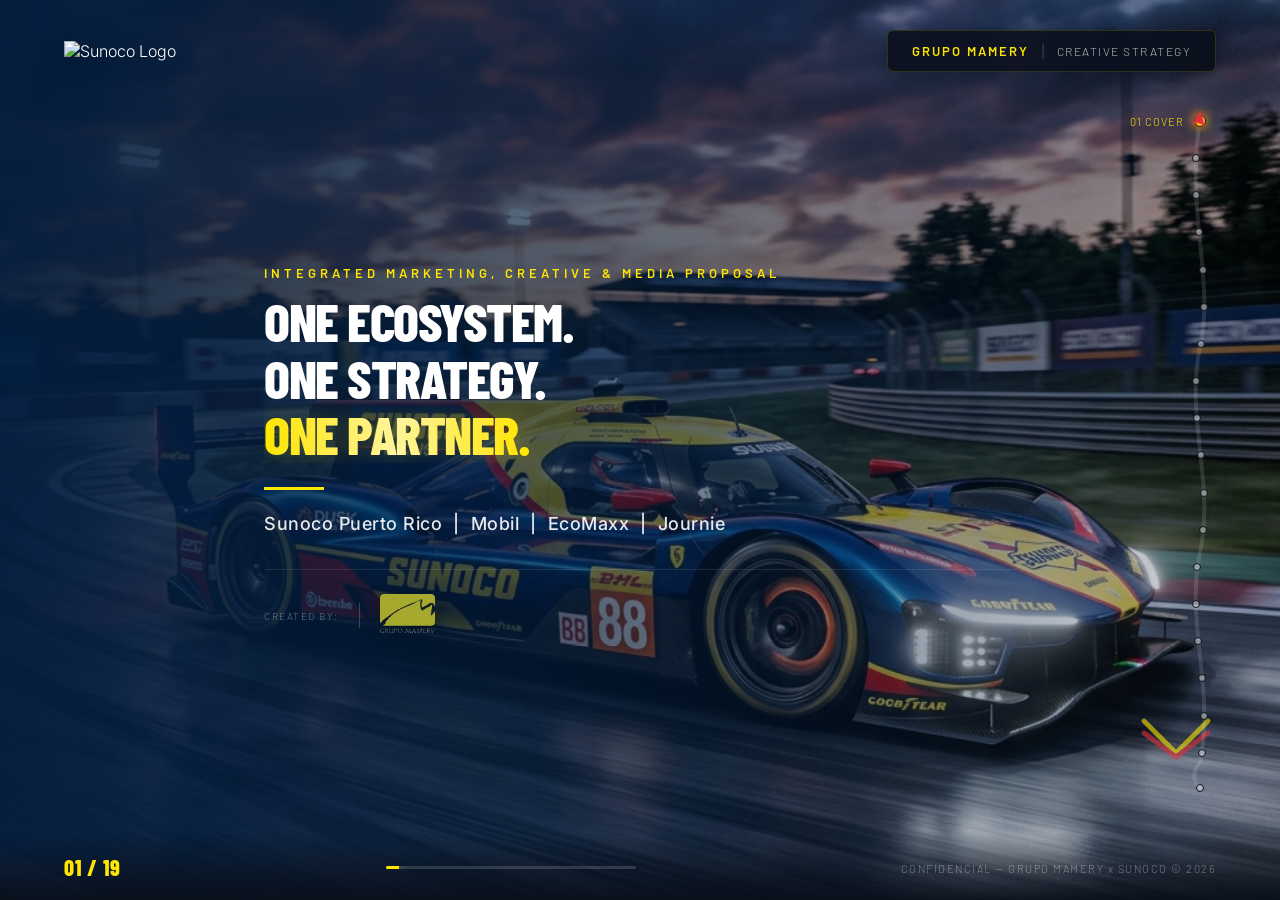
==== commit b926abbd: "design: restore created by text and vertical divider next to Grupo Mamery logo on Slide 1" ====
--- a/index.html
+++ b/index.html
@@ -12,7 +12,7 @@
     <link href="https://fonts.googleapis.com/css2?family=Anton&family=Barlow+Condensed:wght@600;800&family=Barlow:wght@400;600&family=Inter:wght@300;400;500;700&display=swap" rel="stylesheet">
     
     <!-- Custom CSS -->
-    <link rel="stylesheet" href="sunoco.css?v=9">
+    <link rel="stylesheet" href="sunoco.css?v=10">
 </head>
 <body>
 
@@ -63,9 +63,13 @@
                     <p class="slide-description" style="font-size: 18px; font-weight: 500; letter-spacing: 0.5px; color: rgba(255,255,255,0.9);">
                         Sunoco Puerto Rico &nbsp;|&nbsp; Mobil &nbsp;|&nbsp; EcoMaxx &nbsp;|&nbsp; Journie
                     </p>
-                    <div class="slide-meta" style="margin-top: 35px;">
+                    <div class="slide-meta" style="margin-top: 30px; display: flex; align-items: center; gap: 20px; flex-wrap: wrap;">
+                        <div class="meta-item">
+                            <span class="meta-title">CREATED BY:</span>
+                        </div>
+                        <div class="meta-divider" style="width: 1px; height: 25px; background: rgba(255, 255, 255, 0.2);"></div>
                         <div class="meta-logo">
-                            <img src="assets/grupo_mamery_logo.png" alt="Grupo Mamery Logo" style="height: 55px; filter: drop-shadow(0 4px 12px rgba(0,0,0,0.4)); transition: transform 0.3s ease;" onmouseover="this.style.transform='scale(1.05)'" onmouseout="this.style.transform='scale(1)'">
+                            <img src="assets/grupo_mamery_logo.png" alt="Grupo Mamery Logo" style="height: 40px; filter: drop-shadow(0 2px 8px rgba(0,0,0,0.3)); transition: transform 0.3s ease;" onmouseover="this.style.transform='scale(1.05)'" onmouseout="this.style.transform='scale(1)'">
                         </div>
                     </div>
                 </div>
@@ -897,6 +901,6 @@
     </footer>
 
     <!-- Custom Javascript -->
-    <script src="sunoco.js?v=9"></script>
+    <script src="sunoco.js?v=10"></script>
 </body>
 </html>
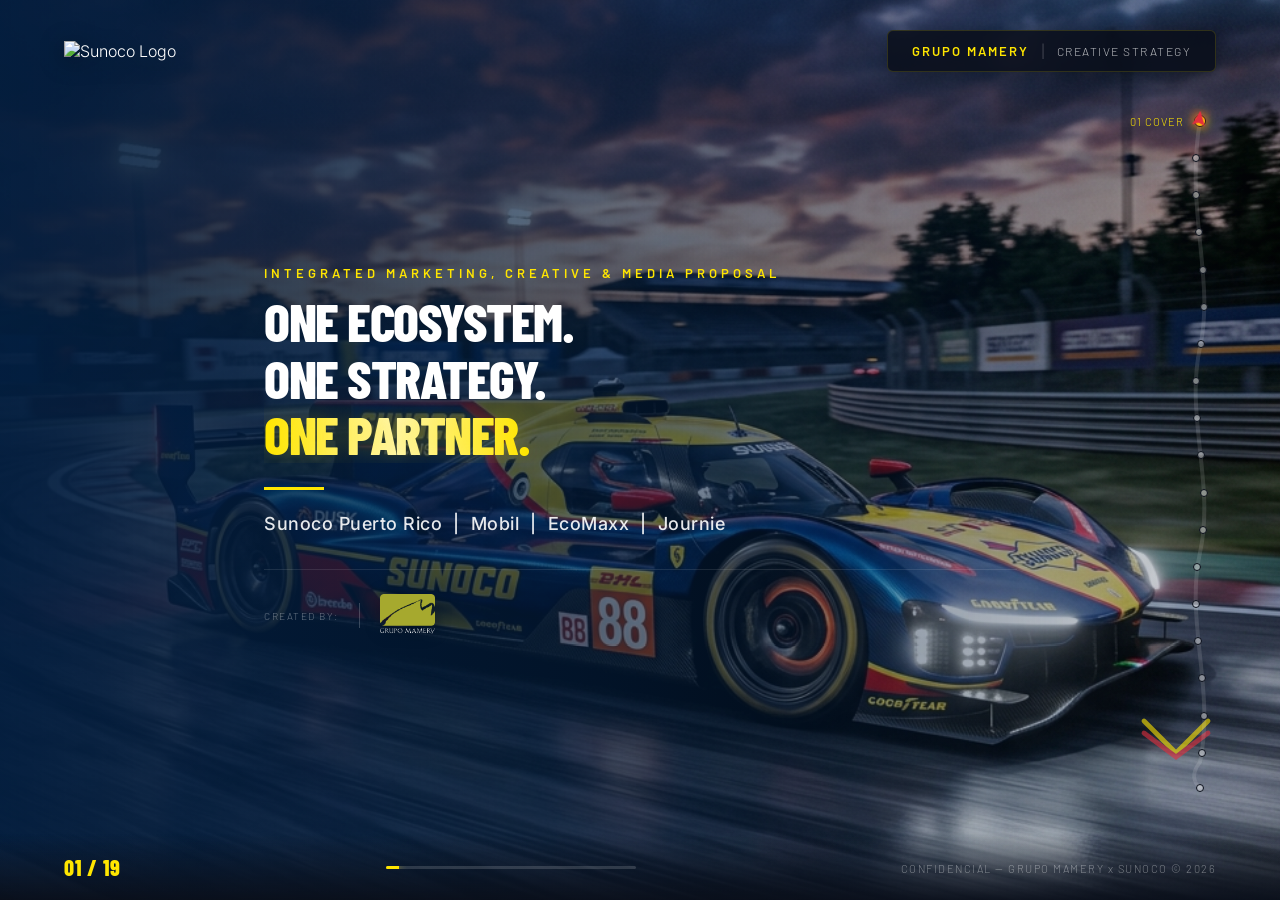
==== commit 3d8e95d4: "design: change Grupo Mamery logo text color to white and cache-bust the logo image" ====
--- a/index.html
+++ b/index.html
@@ -12,7 +12,7 @@
     <link href="https://fonts.googleapis.com/css2?family=Anton&family=Barlow+Condensed:wght@600;800&family=Barlow:wght@400;600&family=Inter:wght@300;400;500;700&display=swap" rel="stylesheet">
     
     <!-- Custom CSS -->
-    <link rel="stylesheet" href="sunoco.css?v=10">
+    <link rel="stylesheet" href="sunoco.css?v=11">
 </head>
 <body>
 
@@ -69,7 +69,7 @@
                         </div>
                         <div class="meta-divider" style="width: 1px; height: 25px; background: rgba(255, 255, 255, 0.2);"></div>
                         <div class="meta-logo">
-                            <img src="assets/grupo_mamery_logo.png" alt="Grupo Mamery Logo" style="height: 40px; filter: drop-shadow(0 2px 8px rgba(0,0,0,0.3)); transition: transform 0.3s ease;" onmouseover="this.style.transform='scale(1.05)'" onmouseout="this.style.transform='scale(1)'">
+                            <img src="assets/grupo_mamery_logo.png?v=11" alt="Grupo Mamery Logo" style="height: 40px; filter: drop-shadow(0 2px 8px rgba(0,0,0,0.3)); transition: transform 0.3s ease;" onmouseover="this.style.transform='scale(1.05)'" onmouseout="this.style.transform='scale(1)'">
                         </div>
                     </div>
                 </div>
@@ -901,6 +901,6 @@
     </footer>
 
     <!-- Custom Javascript -->
-    <script src="sunoco.js?v=10"></script>
+    <script src="sunoco.js?v=11"></script>
 </body>
 </html>
